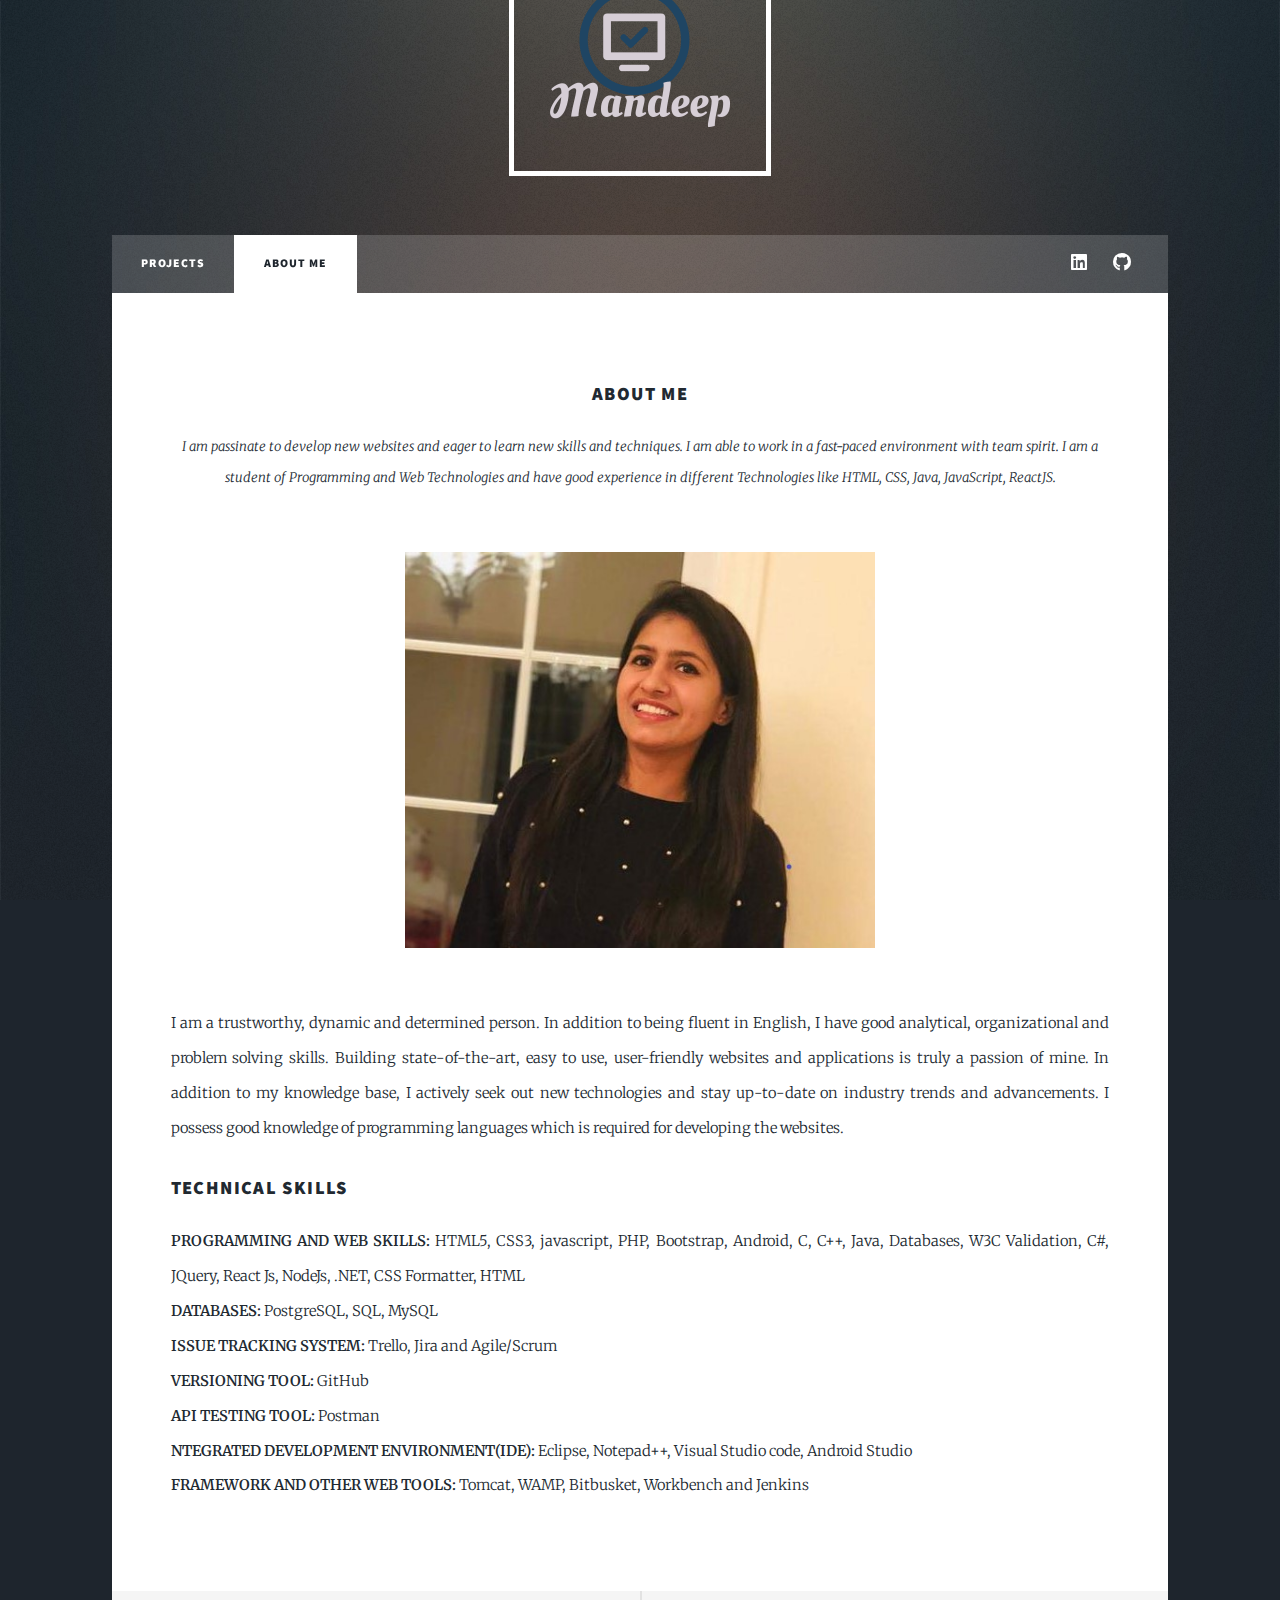
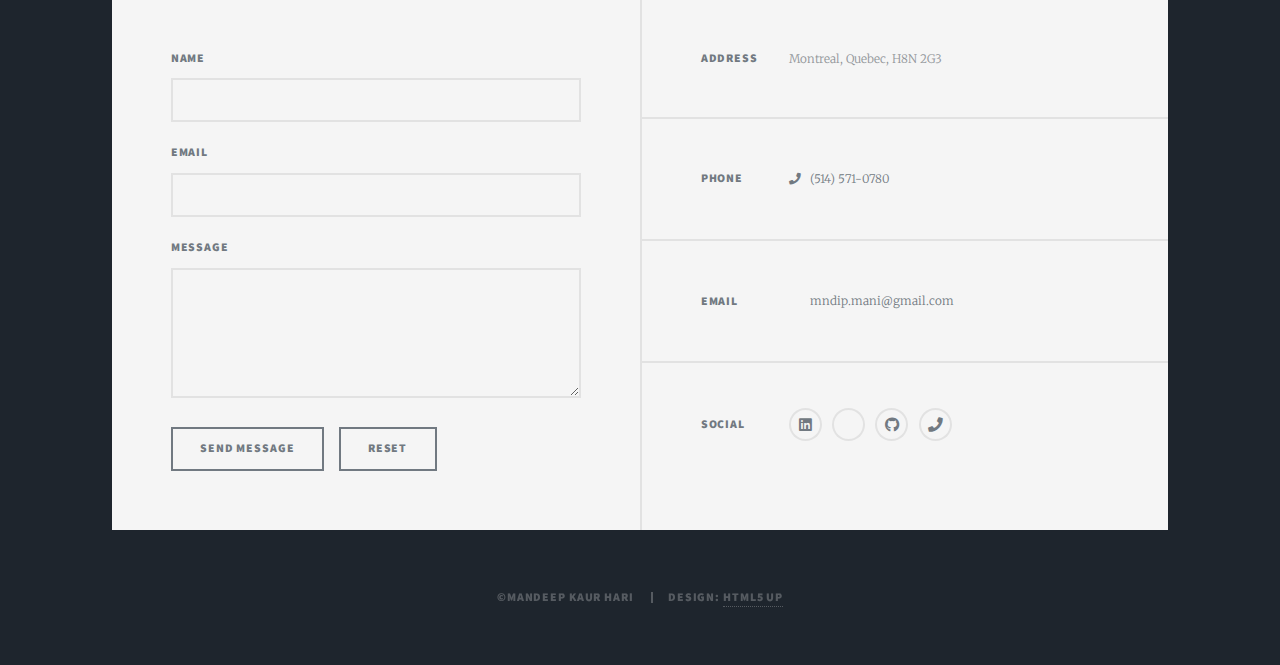
==== aboutme.html @ 80199370 "changes in index and create about me file" ====
<!DOCTYPE HTML>
<!--
	Massively by HTML5 UP
	html5up.net | @ajlkn
	Free for personal and commercial use under the CCA 3.0 license (html5up.net/license)
-->
<html>

<head>
	<title>About Me</title>
	<meta charset="utf-8" />
	<meta name="viewport" content="width=device-width, initial-scale=1, user-scalable=no" />
	<link rel="stylesheet" href="assets/css/main.css" />
	<noscript>
		<link rel="stylesheet" href="assets/css/noscript.css" /></noscript>
</head>

<body class="is-preload">

	<!-- Wrapper -->
	<div id="wrapper">

		<!-- Header -->
		<header id="header">
			<img class="logo" src="images/logo.png" alt="" />
		</header>

		<!-- Nav -->
		<nav id="nav">
			<ul class="links">
				<li><a href="index.html">Projects</a></li>
				<li class="active"><a href="aboutme.html">About Me</a></li>
			</ul>
			<ul class="icons">
				<li><a href="https://www.linkedin.com/in/mandeep-kaur-hari-69a55717a/"
						class="icon brands fa-linkedin"><span class="label">Linkedln</span></a></li>
				<li><a href="https://github.com/mhari1" class="icon brands fa-github"><span
							class="label">GitHub</span></a></li>
			</ul>
		</nav>

		<!-- Main -->
		<div id="main">

			<!-- Post -->
			<section class="post">
				<header class="major">
					<h3>About me</h3>
					<p>I am passinate to develop new websites and eager to learn new skills and techniques. I am
						able to work in a fast-paced environment with team spirit. I am a student of Programming and
						Web Technologies and have good experience in different Technologies like HTML, CSS, Java,
						JavaScript, ReactJS.</p>
				</header>
				<div class="image main"><img src="images/Mandeep.jpg" alt="" /></div>
				<p>I am a trustworthy, dynamic and determined person. In addition to being fluent in English, I have
					good analytical, organizational and problem solving skills. Building state-of-the-art, easy to use,
					user-friendly websites and applications is truly a passion of mine. In addition to my knowledge
					base, I actively seek out new technologies and stay up-to-date on industry trends and advancements.
					I possess good knowledge of programming languages which is required for developing the websites.</p>

				<h3>Technical Skills</h3>
				<p><b>PROGRAMMING AND WEB SKILLS: </b>HTML5, CSS3, javascript, PHP, Bootstrap, Android, C, C++, Java,
					Databases, W3C Validation, C#, JQuery, React Js, NodeJs, .NET, CSS Formatter, HTML<br>
					<b>DATABASES: </b> PostgreSQL, SQL, MySQL<br>
					<b>ISSUE TRACKING SYSTEM: </b> Trello, Jira and Agile/Scrum<br>
					<b>VERSIONING TOOL: </b> GitHub <br>
					<b>API TESTING TOOL: </b> Postman <br>
					<b>NTEGRATED DEVELOPMENT ENVIRONMENT(IDE): </b>Eclipse, Notepad++, Visual Studio code, Android
					Studio <br>
					<b>FRAMEWORK AND OTHER WEB TOOLS: </b> Tomcat, WAMP, Bitbusket, Workbench and Jenkins
				</p>
			</section>
		</div>

		<!-- Footer -->
		<footer id="footer">
			<section>
				<form method="post" action="mailto:mndip.mani@gmail.com" enctype="text/plain">
					<div class="fields">
						<div class="field">
							<label for="name">Name</label>
							<input type="text" name="name" id="name" />
						</div>
						<div class="field">
							<label for="email">Email</label>
							<input type="text" name="email" id="email" />
						</div>
						<div class="field">
							<label for="message">Message</label>
							<textarea name="message" id="message" rows="3"></textarea>
						</div>
					</div>
					<ul class="actions">
						<li><input type="submit" value="Send Message" /></li>
						<li><input type="reset" value="Reset" /></li>
					</ul>
				</form>
			</section>
			<section class="split contact">
				<section class="alt">
					<h3>Address</h3>
					<p>Montreal, Quebec, H8N 2G3</p>
				</section>
				<section>
					<h3>Phone</h3>
					<p><a class="icon solid fa-phone" href="tel:514-571-0780">&nbsp;&nbsp; (514) 571-0780</a></p>
				</section>
				<section>
					<h3>Email</h3>
					<p><a class="icon brands fa-envelope" href="mailto:mndip.mani@gmail.com">&nbsp;&nbsp;
							mndip.mani@gmail.com</a>
					</p>
				</section>
				<section>
					<h3>Social</h3>
					<ul class="icons alt">
						<li><a href="https://www.linkedin.com/in/mandeep-kaur-hari-69a55717a/"
								class="icon brands fa-linkedin"><span class="label">Linkedln</span></a></li>
						<li><a href="mailto:mndip.mani@gmail.com" class="icon brands fa-envelope"><span
									class="label">Mail</span></a></li>
						<li><a href="https://github.com/mhari1" class="icon brands fa-github"><span
									class="label">GitHub</span></a></li>
						<li><a class="icon solid fa-phone" href="tel:514-571-0780"><span class="label">(514)
									571-0780</span></a></li>
					</ul>
				</section>
			</section>
		</footer>

		<!-- Copyright -->
		<div id="copyright">
			<ul>
				<li>&copy;Mandeep Kaur Hari</li>
				<li>Design: <a href="https://html5up.net">HTML5 UP</a></li>
			</ul>
		</div>

	</div>

	<!-- Scripts -->
	<script src="assets/js/jquery.min.js"></script>
	<script src="assets/js/jquery.scrollex.min.js"></script>
	<script src="assets/js/jquery.scrolly.min.js"></script>
	<script src="assets/js/browser.min.js"></script>
	<script src="assets/js/breakpoints.min.js"></script>
	<script src="assets/js/util.js"></script>
	<script src="assets/js/main.js"></script>

</body>

</html>
---- assets/css/main.css ----
@import url(fontawesome-all.min.css);
@import url("https://fonts.googleapis.com/css?family=Merriweather:300,700,300italic,700italic|Source+Sans+Pro:900");

/*
	Massively by HTML5 UP
	html5up.net | @ajlkn
	Free for personal and commercial use under the CCA 3.0 license (html5up.net/license)
*/

html, body, div, span, applet, object,
iframe, h1, h2, h3, h4, h5, h6, p, blockquote,
pre, a, abbr, acronym, address, big, cite,
code, del, dfn, em, img, ins, kbd, q, s, samp,
small, strike, strong, sub, sup, tt, var, b,
u, i, center, dl, dt, dd, ol, ul, li, fieldset,
form, label, legend, table, caption, tbody,
tfoot, thead, tr, th, td, article, aside,
canvas, details, embed, figure, figcaption,
footer, header, hgroup, menu, nav, output, ruby,
section, summary, time, mark, audio, video {
	margin: 0;
	padding: 0;
	border: 0;
	font-size: 100%;
	font: inherit;
	vertical-align: baseline;}

article, aside, details, figcaption, figure,
footer, header, hgroup, menu, nav, section {
	display: block;}

body {
	line-height: 1;
}

ol, ul {
	list-style: none;
}

blockquote, q {
	quotes: none;
}

	blockquote:before, blockquote:after, q:before, q:after {
		content: '';
		content: none;
	}

table {
	border-collapse: collapse;
	border-spacing: 0;
}

body {
	-webkit-text-size-adjust: none;
}

mark {
	background-color: transparent;
	color: inherit;
}

input::-moz-focus-inner {
	border: 0;
	padding: 0;
}

input, select, textarea {
	-moz-appearance: none;
	-webkit-appearance: none;
	-ms-appearance: none;
	appearance: none;
}

/* Basic */

	@-ms-viewport {
		width: device-width;
	}

	body {
		-ms-overflow-style: scrollbar;
	}

	@media screen and (max-width: 480px) {

		html, body {
			min-width: 320px;
		}

	}

	html {
		box-sizing: border-box;
	}

	*, *:before, *:after {
		box-sizing: inherit;
	}

	body {
		background-color: #1e252d;
	}

		body.is-preload *, body.is-preload *:before, body.is-preload *:after {
			-moz-animation: none !important;
			-webkit-animation: none !important;
			-ms-animation: none !important;
			animation: none !important;
			-moz-transition: none !important;
			-webkit-transition: none !important;
			-ms-transition: none !important;
			transition: none !important;
		}

/* Type */

	html {
		font-size: 16pt;
	}

		@media screen and (max-width: 1680px) {

			html {
				font-size: 12pt;
			}

		}

		@media screen and (max-width: 1280px) {

			html {
				font-size: 11pt;
			}

		}

		@media screen and (max-width: 360px) {

			html {
				font-size: 10pt;
			}

		}

	body {
		color: #212931;
	}

	body, input, select, textarea {
		font-family: "Merriweather", Georgia, serif;
		font-weight: 300;
		font-size: 1rem;
		line-height: 2.375;
	}

	a {
		-moz-transition: color 0.2s ease-in-out, background-color 0.2s ease-in-out, border-color 0.2s ease-in-out, box-shadow 0.2s ease-in-out;
		-webkit-transition: color 0.2s ease-in-out, background-color 0.2s ease-in-out, border-color 0.2s ease-in-out, box-shadow 0.2s ease-in-out;
		-ms-transition: color 0.2s ease-in-out, background-color 0.2s ease-in-out, border-color 0.2s ease-in-out, box-shadow 0.2s ease-in-out;
		transition: color 0.2s ease-in-out, background-color 0.2s ease-in-out, border-color 0.2s ease-in-out, box-shadow 0.2s ease-in-out;
		border-bottom: dotted 1px;
		text-decoration: none;
	}

		a:hover {
			border-bottom-color: transparent;
		}

	strong, b {
		font-weight: 600;
	}

	em, i {
		font-style: italic;
	}

	p {
		text-align: justify;
		margin: 0 0 2rem 0;
	}

	h1, h2, h3, h4, h5, h6 {
		font-family: "Source Sans Pro", Helvetica, sans-serif;
		font-weight: 900;
		line-height: 1.5;
		letter-spacing: 0.075em;
		text-transform: uppercase;
		margin: 0 0 1rem 0;
	}

		h1 a, h2 a, h3 a, h4 a, h5 a, h6 a {
			border-bottom: 0;
			color: inherit;
			text-decoration: none;
		}

	h1 {
		font-size: 4rem;
		line-height: 1.1;
		margin: 0 0 2rem 0;
	}

	h2 {
		font-size: 1.75rem;
		line-height: 1.3;
		margin: 0 0 1.5rem 0;
	}

	h3 {
		font-size: 1.25rem;
		margin: 0 0 1.5rem 0;
	}

	h4 {
		font-size: 1rem;
	}

	h5 {
		font-size: 0.9rem;
	}

	h6 {
		font-size: 0.8rem;
	}

	sub {
		font-size: 0.8rem;
		position: relative;
		top: 0.5rem;
	}

	sup {
		font-size: 0.8rem;
		position: relative;
		top: -0.5rem;
	}

	blockquote {
		border-left: solid 4px;
		font-style: italic;
		margin: 0 0 2rem 0;
		padding: 0.5rem 0 0.5rem 2rem;
	}

	code {
		border: solid 2px;
		font-family: "Courier New", monospace;
		font-size: 0.9rem;
		margin: 0 0.25rem;
		padding: 0.25rem 0.65rem;
	}

	pre {
		-webkit-overflow-scrolling: touch;
		font-family: "Courier New", monospace;
		font-size: 0.9rem;
		margin: 0 0 2rem 0;
	}

		pre code {
			display: block;
			line-height: 1.75;
			padding: 1rem 1.5rem;
			overflow-x: auto;
		}

	hr {
		border: 0;
		border-bottom: solid 2px;
		margin: 3rem 0;
	}

		hr.major {
			margin: 5rem 0;
		}

	.align-left {
		text-align: left;
	}

	.align-center {
		text-align: center;
	}

	.align-right {
		text-align: right;
	}

	input, select, textarea {
		color: #212931;
	}

	a {
		color: #212931;
		border-bottom-color: rgba(33, 41, 49, 0.5);
	}

		a:hover {
			border-bottom-color: transparent;
			color: #18bfef !important;
		}

	strong, b {
		color: #212931;
	}

	h1, h2, h3, h4, h5, h6 {
		color: #212931;
	}

	blockquote {
		border-left-color: #eeeeee;
	}

	code {
		background: rgba(220, 220, 220, 0.25);
		border-color: #eeeeee;
	}

	hr {
		border-bottom-color: #eeeeee;
	}

/* Row */

	.row {
		display: flex;
		flex-wrap: wrap;
		box-sizing: border-box;
		align-items: stretch;
	}

		.row > * {
			box-sizing: border-box;
		}

		.row.gtr-uniform > * > :last-child {
			margin-bottom: 0;
		}

		.row.aln-left {
			justify-content: flex-start;
		}

		.row.aln-center {
			justify-content: center;
		}

		.row.aln-right {
			justify-content: flex-end;
		}

		.row.aln-top {
			align-items: flex-start;
		}

		.row.aln-middle {
			align-items: center;
		}

		.row.aln-bottom {
			align-items: flex-end;
		}

		.row > .imp {
			order: -1;
		}

		.row > .col-1 {
			width: 8.33333%;
		}

		.row > .off-1 {
			margin-left: 8.33333%;
		}

		.row > .col-2 {
			width: 16.66667%;
		}

		.row > .off-2 {
			margin-left: 16.66667%;
		}

		.row > .col-3 {
			width: 25%;
		}

		.row > .off-3 {
			margin-left: 25%;
		}

		.row > .col-4 {
			width: 33.33333%;
		}

		.row > .off-4 {
			margin-left: 33.33333%;
		}

		.row > .col-5 {
			width: 41.66667%;
		}

		.row > .off-5 {
			margin-left: 41.66667%;
		}

		.row > .col-6 {
			width: 50%;
		}

		.row > .off-6 {
			margin-left: 50%;
		}

		.row > .col-7 {
			width: 58.33333%;
		}

		.row > .off-7 {
			margin-left: 58.33333%;
		}

		.row > .col-8 {
			width: 66.66667%;
		}

		.row > .off-8 {
			margin-left: 66.66667%;
		}

		.row > .col-9 {
			width: 75%;
		}

		.row > .off-9 {
			margin-left: 75%;
		}

		.row > .col-10 {
			width: 83.33333%;
		}

		.row > .off-10 {
			margin-left: 83.33333%;
		}

		.row > .col-11 {
			width: 91.66667%;
		}

		.row > .off-11 {
			margin-left: 91.66667%;
		}

		.row > .col-12 {
			width: 100%;
		}

		.row > .off-12 {
			margin-left: 100%;
		}

		.row.gtr-0 {
			margin-top: 0;
			margin-left: 0rem;
		}

			.row.gtr-0 > * {
				padding: 0 0 0 0rem;
			}

			.row.gtr-0.gtr-uniform {
				margin-top: 0rem;
			}

				.row.gtr-0.gtr-uniform > * {
					padding-top: 0rem;
				}

		.row.gtr-25 {
			margin-top: 0;
			margin-left: -0.375rem;
		}

			.row.gtr-25 > * {
				padding: 0 0 0 0.375rem;
			}

			.row.gtr-25.gtr-uniform {
				margin-top: -0.375rem;
			}

				.row.gtr-25.gtr-uniform > * {
					padding-top: 0.375rem;
				}

		.row.gtr-50 {
			margin-top: 0;
			margin-left: -0.75rem;
		}

			.row.gtr-50 > * {
				padding: 0 0 0 0.75rem;
			}

			.row.gtr-50.gtr-uniform {
				margin-top: -0.75rem;
			}

				.row.gtr-50.gtr-uniform > * {
					padding-top: 0.75rem;
				}

		.row {
			margin-top: 0;
			margin-left: -1.5rem;
		}

			.row > * {
				padding: 0 0 0 1.5rem;
			}

			.row.gtr-uniform {
				margin-top: -1.5rem;
			}

				.row.gtr-uniform > * {
					padding-top: 1.5rem;
				}

		.row.gtr-150 {
			margin-top: 0;
			margin-left: -2.25rem;
		}

			.row.gtr-150 > * {
				padding: 0 0 0 2.25rem;
			}

			.row.gtr-150.gtr-uniform {
				margin-top: -2.25rem;
			}

				.row.gtr-150.gtr-uniform > * {
					padding-top: 2.25rem;
				}

		.row.gtr-200 {
			margin-top: 0;
			margin-left: -3rem;
		}

			.row.gtr-200 > * {
				padding: 0 0 0 3rem;
			}

			.row.gtr-200.gtr-uniform {
				margin-top: -3rem;
			}

				.row.gtr-200.gtr-uniform > * {
					padding-top: 3rem;
				}

		@media screen and (max-width: 1680px) {

			.row {
				display: flex;
				flex-wrap: wrap;
				box-sizing: border-box;
				align-items: stretch;
			}

				.row > * {
					box-sizing: border-box;
				}

				.row.gtr-uniform > * > :last-child {
					margin-bottom: 0;
				}

				.row.aln-left {
					justify-content: flex-start;
				}

				.row.aln-center {
					justify-content: center;
				}

				.row.aln-right {
					justify-content: flex-end;
				}

				.row.aln-top {
					align-items: flex-start;
				}

				.row.aln-middle {
					align-items: center;
				}

				.row.aln-bottom {
					align-items: flex-end;
				}

				.row > .imp-xlarge {
					order: -1;
				}

				.row > .col-1-xlarge {
					width: 8.33333%;
				}

				.row > .off-1-xlarge {
					margin-left: 8.33333%;
				}

				.row > .col-2-xlarge {
					width: 16.66667%;
				}

				.row > .off-2-xlarge {
					margin-left: 16.66667%;
				}

				.row > .col-3-xlarge {
					width: 25%;
				}

				.row > .off-3-xlarge {
					margin-left: 25%;
				}

				.row > .col-4-xlarge {
					width: 33.33333%;
				}

				.row > .off-4-xlarge {
					margin-left: 33.33333%;
				}

				.row > .col-5-xlarge {
					width: 41.66667%;
				}

				.row > .off-5-xlarge {
					margin-left: 41.66667%;
				}

				.row > .col-6-xlarge {
					width: 50%;
				}

				.row > .off-6-xlarge {
					margin-left: 50%;
				}

				.row > .col-7-xlarge {
					width: 58.33333%;
				}

				.row > .off-7-xlarge {
					margin-left: 58.33333%;
				}

				.row > .col-8-xlarge {
					width: 66.66667%;
				}

				.row > .off-8-xlarge {
					margin-left: 66.66667%;
				}

				.row > .col-9-xlarge {
					width: 75%;
				}

				.row > .off-9-xlarge {
					margin-left: 75%;
				}

				.row > .col-10-xlarge {
					width: 83.33333%;
				}

				.row > .off-10-xlarge {
					margin-left: 83.33333%;
				}

				.row > .col-11-xlarge {
					width: 91.66667%;
				}

				.row > .off-11-xlarge {
					margin-left: 91.66667%;
				}

				.row > .col-12-xlarge {
					width: 100%;
				}

				.row > .off-12-xlarge {
					margin-left: 100%;
				}

				.row.gtr-0 {
					margin-top: 0;
					margin-left: 0rem;
				}

					.row.gtr-0 > * {
						padding: 0 0 0 0rem;
					}

					.row.gtr-0.gtr-uniform {
						margin-top: 0rem;
					}

						.row.gtr-0.gtr-uniform > * {
							padding-top: 0rem;
						}

				.row.gtr-25 {
					margin-top: 0;
					margin-left: -0.375rem;
				}

					.row.gtr-25 > * {
						padding: 0 0 0 0.375rem;
					}

					.row.gtr-25.gtr-uniform {
						margin-top: -0.375rem;
					}

						.row.gtr-25.gtr-uniform > * {
							padding-top: 0.375rem;
						}

				.row.gtr-50 {
					margin-top: 0;
					margin-left: -0.75rem;
				}

					.row.gtr-50 > * {
						padding: 0 0 0 0.75rem;
					}

					.row.gtr-50.gtr-uniform {
						margin-top: -0.75rem;
					}

						.row.gtr-50.gtr-uniform > * {
							padding-top: 0.75rem;
						}

				.row {
					margin-top: 0;
					margin-left: -1.5rem;
				}

					.row > * {
						padding: 0 0 0 1.5rem;
					}

					.row.gtr-uniform {
						margin-top: -1.5rem;
					}

						.row.gtr-uniform > * {
							padding-top: 1.5rem;
						}

				.row.gtr-150 {
					margin-top: 0;
					margin-left: -2.25rem;
				}

					.row.gtr-150 > * {
						padding: 0 0 0 2.25rem;
					}

					.row.gtr-150.gtr-uniform {
						margin-top: -2.25rem;
					}

						.row.gtr-150.gtr-uniform > * {
							padding-top: 2.25rem;
						}

				.row.gtr-200 {
					margin-top: 0;
					margin-left: -3rem;
				}

					.row.gtr-200 > * {
						padding: 0 0 0 3rem;
					}

					.row.gtr-200.gtr-uniform {
						margin-top: -3rem;
					}

						.row.gtr-200.gtr-uniform > * {
							padding-top: 3rem;
						}

		}

		@media screen and (max-width: 1280px) {

			.row {
				display: flex;
				flex-wrap: wrap;
				box-sizing: border-box;
				align-items: stretch;
			}

				.row > * {
					box-sizing: border-box;
				}

				.row.gtr-uniform > * > :last-child {
					margin-bottom: 0;
				}

				.row.aln-left {
					justify-content: flex-start;
				}

				.row.aln-center {
					justify-content: center;
				}

				.row.aln-right {
					justify-content: flex-end;
				}

				.row.aln-top {
					align-items: flex-start;
				}

				.row.aln-middle {
					align-items: center;
				}

				.row.aln-bottom {
					align-items: flex-end;
				}

				.row > .imp-large {
					order: -1;
				}

				.row > .col-1-large {
					width: 8.33333%;
				}

				.row > .off-1-large {
					margin-left: 8.33333%;
				}

				.row > .col-2-large {
					width: 16.66667%;
				}

				.row > .off-2-large {
					margin-left: 16.66667%;
				}

				.row > .col-3-large {
					width: 25%;
				}

				.row > .off-3-large {
					margin-left: 25%;
				}

				.row > .col-4-large {
					width: 33.33333%;
				}

				.row > .off-4-large {
					margin-left: 33.33333%;
				}

				.row > .col-5-large {
					width: 41.66667%;
				}

				.row > .off-5-large {
					margin-left: 41.66667%;
				}

				.row > .col-6-large {
					width: 50%;
				}

				.row > .off-6-large {
					margin-left: 50%;
				}

				.row > .col-7-large {
					width: 58.33333%;
				}

				.row > .off-7-large {
					margin-left: 58.33333%;
				}

				.row > .col-8-large {
					width: 66.66667%;
				}

				.row > .off-8-large {
					margin-left: 66.66667%;
				}

				.row > .col-9-large {
					width: 75%;
				}

				.row > .off-9-large {
					margin-left: 75%;
				}

				.row > .col-10-large {
					width: 83.33333%;
				}

				.row > .off-10-large {
					margin-left: 83.33333%;
				}

				.row > .col-11-large {
					width: 91.66667%;
				}

				.row > .off-11-large {
					margin-left: 91.66667%;
				}

				.row > .col-12-large {
					width: 100%;
				}

				.row > .off-12-large {
					margin-left: 100%;
				}

				.row.gtr-0 {
					margin-top: 0;
					margin-left: 0rem;
				}

					.row.gtr-0 > * {
						padding: 0 0 0 0rem;
					}

					.row.gtr-0.gtr-uniform {
						margin-top: 0rem;
					}

						.row.gtr-0.gtr-uniform > * {
							padding-top: 0rem;
						}

				.row.gtr-25 {
					margin-top: 0;
					margin-left: -0.375rem;
				}

					.row.gtr-25 > * {
						padding: 0 0 0 0.375rem;
					}

					.row.gtr-25.gtr-uniform {
						margin-top: -0.375rem;
					}

						.row.gtr-25.gtr-uniform > * {
							padding-top: 0.375rem;
						}

				.row.gtr-50 {
					margin-top: 0;
					margin-left: -0.75rem;
				}

					.row.gtr-50 > * {
						padding: 0 0 0 0.75rem;
					}

					.row.gtr-50.gtr-uniform {
						margin-top: -0.75rem;
					}

						.row.gtr-50.gtr-uniform > * {
							padding-top: 0.75rem;
						}

				.row {
					margin-top: 0;
					margin-left: -1.5rem;
				}

					.row > * {
						padding: 0 0 0 1.5rem;
					}

					.row.gtr-uniform {
						margin-top: -1.5rem;
					}

						.row.gtr-uniform > * {
							padding-top: 1.5rem;
						}

				.row.gtr-150 {
					margin-top: 0;
					margin-left: -2.25rem;
				}

					.row.gtr-150 > * {
						padding: 0 0 0 2.25rem;
					}

					.row.gtr-150.gtr-uniform {
						margin-top: -2.25rem;
					}

						.row.gtr-150.gtr-uniform > * {
							padding-top: 2.25rem;
						}

				.row.gtr-200 {
					margin-top: 0;
					margin-left: -3rem;
				}

					.row.gtr-200 > * {
						padding: 0 0 0 3rem;
					}

					.row.gtr-200.gtr-uniform {
						margin-top: -3rem;
					}

						.row.gtr-200.gtr-uniform > * {
							padding-top: 3rem;
						}

		}

		@media screen and (max-width: 980px) {

			.row {
				display: flex;
				flex-wrap: wrap;
				box-sizing: border-box;
				align-items: stretch;
			}

				.row > * {
					box-sizing: border-box;
				}

				.row.gtr-uniform > * > :last-child {
					margin-bottom: 0;
				}

				.row.aln-left {
					justify-content: flex-start;
				}

				.row.aln-center {
					justify-content: center;
				}

				.row.aln-right {
					justify-content: flex-end;
				}

				.row.aln-top {
					align-items: flex-start;
				}

				.row.aln-middle {
					align-items: center;
				}

				.row.aln-bottom {
					align-items: flex-end;
				}

				.row > .imp-medium {
					order: -1;
				}

				.row > .col-1-medium {
					width: 8.33333%;
				}

				.row > .off-1-medium {
					margin-left: 8.33333%;
				}

				.row > .col-2-medium {
					width: 16.66667%;
				}

				.row > .off-2-medium {
					margin-left: 16.66667%;
				}

				.row > .col-3-medium {
					width: 25%;
				}

				.row > .off-3-medium {
					margin-left: 25%;
				}

				.row > .col-4-medium {
					width: 33.33333%;
				}

				.row > .off-4-medium {
					margin-left: 33.33333%;
				}

				.row > .col-5-medium {
					width: 41.66667%;
				}

				.row > .off-5-medium {
					margin-left: 41.66667%;
				}

				.row > .col-6-medium {
					width: 50%;
				}

				.row > .off-6-medium {
					margin-left: 50%;
				}

				.row > .col-7-medium {
					width: 58.33333%;
				}

				.row > .off-7-medium {
					margin-left: 58.33333%;
				}

				.row > .col-8-medium {
					width: 66.66667%;
				}

				.row > .off-8-medium {
					margin-left: 66.66667%;
				}

				.row > .col-9-medium {
					width: 75%;
				}

				.row > .off-9-medium {
					margin-left: 75%;
				}

				.row > .col-10-medium {
					width: 83.33333%;
				}

				.row > .off-10-medium {
					margin-left: 83.33333%;
				}

				.row > .col-11-medium {
					width: 91.66667%;
				}

				.row > .off-11-medium {
					margin-left: 91.66667%;
				}

				.row > .col-12-medium {
					width: 100%;
				}

				.row > .off-12-medium {
					margin-left: 100%;
				}

				.row.gtr-0 {
					margin-top: 0;
					margin-left: 0rem;
				}

					.row.gtr-0 > * {
						padding: 0 0 0 0rem;
					}

					.row.gtr-0.gtr-uniform {
						margin-top: 0rem;
					}

						.row.gtr-0.gtr-uniform > * {
							padding-top: 0rem;
						}

				.row.gtr-25 {
					margin-top: 0;
					margin-left: -0.375rem;
				}

					.row.gtr-25 > * {
						padding: 0 0 0 0.375rem;
					}

					.row.gtr-25.gtr-uniform {
						margin-top: -0.375rem;
					}

						.row.gtr-25.gtr-uniform > * {
							padding-top: 0.375rem;
						}

				.row.gtr-50 {
					margin-top: 0;
					margin-left: -0.75rem;
				}

					.row.gtr-50 > * {
						padding: 0 0 0 0.75rem;
					}

					.row.gtr-50.gtr-uniform {
						margin-top: -0.75rem;
					}

						.row.gtr-50.gtr-uniform > * {
							padding-top: 0.75rem;
						}

				.row {
					margin-top: 0;
					margin-left: -1.5rem;
				}

					.row > * {
						padding: 0 0 0 1.5rem;
					}

					.row.gtr-uniform {
						margin-top: -1.5rem;
					}

						.row.gtr-uniform > * {
							padding-top: 1.5rem;
						}

				.row.gtr-150 {
					margin-top: 0;
					margin-left: -2.25rem;
				}

					.row.gtr-150 > * {
						padding: 0 0 0 2.25rem;
					}

					.row.gtr-150.gtr-uniform {
						margin-top: -2.25rem;
					}

						.row.gtr-150.gtr-uniform > * {
							padding-top: 2.25rem;
						}

				.row.gtr-200 {
					margin-top: 0;
					margin-left: -3rem;
				}

					.row.gtr-200 > * {
						padding: 0 0 0 3rem;
					}

					.row.gtr-200.gtr-uniform {
						margin-top: -3rem;
					}

						.row.gtr-200.gtr-uniform > * {
							padding-top: 3rem;
						}

		}

		@media screen and (max-width: 736px) {

			.row {
				display: flex;
				flex-wrap: wrap;
				box-sizing: border-box;
				align-items: stretch;
			}

				.row > * {
					box-sizing: border-box;
				}

				.row.gtr-uniform > * > :last-child {
					margin-bottom: 0;
				}

				.row.aln-left {
					justify-content: flex-start;
				}

				.row.aln-center {
					justify-content: center;
				}

				.row.aln-right {
					justify-content: flex-end;
				}

				.row.aln-top {
					align-items: flex-start;
				}

				.row.aln-middle {
					align-items: center;
				}

				.row.aln-bottom {
					align-items: flex-end;
				}

				.row > .imp-small {
					order: -1;
				}

				.row > .col-1-small {
					width: 8.33333%;
				}

				.row > .off-1-small {
					margin-left: 8.33333%;
				}

				.row > .col-2-small {
					width: 16.66667%;
				}

				.row > .off-2-small {
					margin-left: 16.66667%;
				}

				.row > .col-3-small {
					width: 25%;
				}

				.row > .off-3-small {
					margin-left: 25%;
				}

				.row > .col-4-small {
					width: 33.33333%;
				}

				.row > .off-4-small {
					margin-left: 33.33333%;
				}

				.row > .col-5-small {
					width: 41.66667%;
				}

				.row > .off-5-small {
					margin-left: 41.66667%;
				}

				.row > .col-6-small {
					width: 50%;
				}

				.row > .off-6-small {
					margin-left: 50%;
				}

				.row > .col-7-small {
					width: 58.33333%;
				}

				.row > .off-7-small {
					margin-left: 58.33333%;
				}

				.row > .col-8-small {
					width: 66.66667%;
				}

				.row > .off-8-small {
					margin-left: 66.66667%;
				}

				.row > .col-9-small {
					width: 75%;
				}

				.row > .off-9-small {
					margin-left: 75%;
				}

				.row > .col-10-small {
					width: 83.33333%;
				}

				.row > .off-10-small {
					margin-left: 83.33333%;
				}

				.row > .col-11-small {
					width: 91.66667%;
				}

				.row > .off-11-small {
					margin-left: 91.66667%;
				}

				.row > .col-12-small {
					width: 100%;
				}

				.row > .off-12-small {
					margin-left: 100%;
				}

				.row.gtr-0 {
					margin-top: 0;
					margin-left: 0rem;
				}

					.row.gtr-0 > * {
						padding: 0 0 0 0rem;
					}

					.row.gtr-0.gtr-uniform {
						margin-top: 0rem;
					}

						.row.gtr-0.gtr-uniform > * {
							padding-top: 0rem;
						}

				.row.gtr-25 {
					margin-top: 0;
					margin-left: -0.375rem;
				}

					.row.gtr-25 > * {
						padding: 0 0 0 0.375rem;
					}

					.row.gtr-25.gtr-uniform {
						margin-top: -0.375rem;
					}

						.row.gtr-25.gtr-uniform > * {
							padding-top: 0.375rem;
						}

				.row.gtr-50 {
					margin-top: 0;
					margin-left: -0.75rem;
				}

					.row.gtr-50 > * {
						padding: 0 0 0 0.75rem;
					}

					.row.gtr-50.gtr-uniform {
						margin-top: -0.75rem;
					}

						.row.gtr-50.gtr-uniform > * {
							padding-top: 0.75rem;
						}

				.row {
					margin-top: 0;
					margin-left: -1.5rem;
				}

					.row > * {
						padding: 0 0 0 1.5rem;
					}

					.row.gtr-uniform {
						margin-top: -1.5rem;
					}

						.row.gtr-uniform > * {
							padding-top: 1.5rem;
						}

				.row.gtr-150 {
					margin-top: 0;
					margin-left: -2.25rem;
				}

					.row.gtr-150 > * {
						padding: 0 0 0 2.25rem;
					}

					.row.gtr-150.gtr-uniform {
						margin-top: -2.25rem;
					}

						.row.gtr-150.gtr-uniform > * {
							padding-top: 2.25rem;
						}

				.row.gtr-200 {
					margin-top: 0;
					margin-left: -3rem;
				}

					.row.gtr-200 > * {
						padding: 0 0 0 3rem;
					}

					.row.gtr-200.gtr-uniform {
						margin-top: -3rem;
					}

						.row.gtr-200.gtr-uniform > * {
							padding-top: 3rem;
						}

		}

		@media screen and (max-width: 480px) {

			.row {
				display: flex;
				flex-wrap: wrap;
				box-sizing: border-box;
				align-items: stretch;
			}

				.row > * {
					box-sizing: border-box;
				}

				.row.gtr-uniform > * > :last-child {
					margin-bottom: 0;
				}

				.row.aln-left {
					justify-content: flex-start;
				}

				.row.aln-center {
					justify-content: center;
				}

				.row.aln-right {
					justify-content: flex-end;
				}

				.row.aln-top {
					align-items: flex-start;
				}

				.row.aln-middle {
					align-items: center;
				}

				.row.aln-bottom {
					align-items: flex-end;
				}

				.row > .imp-xsmall {
					order: -1;
				}

				.row > .col-1-xsmall {
					width: 8.33333%;
				}

				.row > .off-1-xsmall {
					margin-left: 8.33333%;
				}

				.row > .col-2-xsmall {
					width: 16.66667%;
				}

				.row > .off-2-xsmall {
					margin-left: 16.66667%;
				}

				.row > .col-3-xsmall {
					width: 25%;
				}

				.row > .off-3-xsmall {
					margin-left: 25%;
				}

				.row > .col-4-xsmall {
					width: 33.33333%;
				}

				.row > .off-4-xsmall {
					margin-left: 33.33333%;
				}

				.row > .col-5-xsmall {
					width: 41.66667%;
				}

				.row > .off-5-xsmall {
					margin-left: 41.66667%;
				}

				.row > .col-6-xsmall {
					width: 50%;
				}

				.row > .off-6-xsmall {
					margin-left: 50%;
				}

				.row > .col-7-xsmall {
					width: 58.33333%;
				}

				.row > .off-7-xsmall {
					margin-left: 58.33333%;
				}

				.row > .col-8-xsmall {
					width: 66.66667%;
				}

				.row > .off-8-xsmall {
					margin-left: 66.66667%;
				}

				.row > .col-9-xsmall {
					width: 75%;
				}

				.row > .off-9-xsmall {
					margin-left: 75%;
				}

				.row > .col-10-xsmall {
					width: 83.33333%;
				}

				.row > .off-10-xsmall {
					margin-left: 83.33333%;
				}

				.row > .col-11-xsmall {
					width: 91.66667%;
				}

				.row > .off-11-xsmall {
					margin-left: 91.66667%;
				}

				.row > .col-12-xsmall {
					width: 100%;
				}

				.row > .off-12-xsmall {
					margin-left: 100%;
				}

				.row.gtr-0 {
					margin-top: 0;
					margin-left: 0rem;
				}

					.row.gtr-0 > * {
						padding: 0 0 0 0rem;
					}

					.row.gtr-0.gtr-uniform {
						margin-top: 0rem;
					}

						.row.gtr-0.gtr-uniform > * {
							padding-top: 0rem;
						}

				.row.gtr-25 {
					margin-top: 0;
					margin-left: -0.375rem;
				}

					.row.gtr-25 > * {
						padding: 0 0 0 0.375rem;
					}

					.row.gtr-25.gtr-uniform {
						margin-top: -0.375rem;
					}

						.row.gtr-25.gtr-uniform > * {
							padding-top: 0.375rem;
						}

				.row.gtr-50 {
					margin-top: 0;
					margin-left: -0.75rem;
				}

					.row.gtr-50 > * {
						padding: 0 0 0 0.75rem;
					}

					.row.gtr-50.gtr-uniform {
						margin-top: -0.75rem;
					}

						.row.gtr-50.gtr-uniform > * {
							padding-top: 0.75rem;
						}

				.row {
					margin-top: 0;
					margin-left: -1.5rem;
				}

					.row > * {
						padding: 0 0 0 1.5rem;
					}

					.row.gtr-uniform {
						margin-top: -1.5rem;
					}

						.row.gtr-uniform > * {
							padding-top: 1.5rem;
						}

				.row.gtr-150 {
					margin-top: 0;
					margin-left: -2.25rem;
				}

					.row.gtr-150 > * {
						padding: 0 0 0 2.25rem;
					}

					.row.gtr-150.gtr-uniform {
						margin-top: -2.25rem;
					}

						.row.gtr-150.gtr-uniform > * {
							padding-top: 2.25rem;
						}

				.row.gtr-200 {
					margin-top: 0;
					margin-left: -3rem;
				}

					.row.gtr-200 > * {
						padding: 0 0 0 3rem;
					}

					.row.gtr-200.gtr-uniform {
						margin-top: -3rem;
					}

						.row.gtr-200.gtr-uniform > * {
							padding-top: 3rem;
						}

		}

		@media screen and (max-width: 360px) {

			.row {
				display: flex;
				flex-wrap: wrap;
				box-sizing: border-box;
				align-items: stretch;
			}

				.row > * {
					box-sizing: border-box;
				}

				.row.gtr-uniform > * > :last-child {
					margin-bottom: 0;
				}

				.row.aln-left {
					justify-content: flex-start;
				}

				.row.aln-center {
					justify-content: center;
				}

				.row.aln-right {
					justify-content: flex-end;
				}

				.row.aln-top {
					align-items: flex-start;
				}

				.row.aln-middle {
					align-items: center;
				}

				.row.aln-bottom {
					align-items: flex-end;
				}

				.row > .imp-xxsmall {
					order: -1;
				}

				.row > .col-1-xxsmall {
					width: 8.33333%;
				}

				.row > .off-1-xxsmall {
					margin-left: 8.33333%;
				}

				.row > .col-2-xxsmall {
					width: 16.66667%;
				}

				.row > .off-2-xxsmall {
					margin-left: 16.66667%;
				}

				.row > .col-3-xxsmall {
					width: 25%;
				}

				.row > .off-3-xxsmall {
					margin-left: 25%;
				}

				.row > .col-4-xxsmall {
					width: 33.33333%;
				}

				.row > .off-4-xxsmall {
					margin-left: 33.33333%;
				}

				.row > .col-5-xxsmall {
					width: 41.66667%;
				}

				.row > .off-5-xxsmall {
					margin-left: 41.66667%;
				}

				.row > .col-6-xxsmall {
					width: 50%;
				}

				.row > .off-6-xxsmall {
					margin-left: 50%;
				}

				.row > .col-7-xxsmall {
					width: 58.33333%;
				}

				.row > .off-7-xxsmall {
					margin-left: 58.33333%;
				}

				.row > .col-8-xxsmall {
					width: 66.66667%;
				}

				.row > .off-8-xxsmall {
					margin-left: 66.66667%;
				}

				.row > .col-9-xxsmall {
					width: 75%;
				}

				.row > .off-9-xxsmall {
					margin-left: 75%;
				}

				.row > .col-10-xxsmall {
					width: 83.33333%;
				}

				.row > .off-10-xxsmall {
					margin-left: 83.33333%;
				}

				.row > .col-11-xxsmall {
					width: 91.66667%;
				}

				.row > .off-11-xxsmall {
					margin-left: 91.66667%;
				}

				.row > .col-12-xxsmall {
					width: 100%;
				}

				.row > .off-12-xxsmall {
					margin-left: 100%;
				}

				.row.gtr-0 {
					margin-top: 0;
					margin-left: 0rem;
				}

					.row.gtr-0 > * {
						padding: 0 0 0 0rem;
					}

					.row.gtr-0.gtr-uniform {
						margin-top: 0rem;
					}

						.row.gtr-0.gtr-uniform > * {
							padding-top: 0rem;
						}

				.row.gtr-25 {
					margin-top: 0;
					margin-left: -0.375rem;
				}

					.row.gtr-25 > * {
						padding: 0 0 0 0.375rem;
					}

					.row.gtr-25.gtr-uniform {
						margin-top: -0.375rem;
					}

						.row.gtr-25.gtr-uniform > * {
							padding-top: 0.375rem;
						}

				.row.gtr-50 {
					margin-top: 0;
					margin-left: -0.75rem;
				}

					.row.gtr-50 > * {
						padding: 0 0 0 0.75rem;
					}

					.row.gtr-50.gtr-uniform {
						margin-top: -0.75rem;
					}

						.row.gtr-50.gtr-uniform > * {
							padding-top: 0.75rem;
						}

				.row {
					margin-top: 0;
					margin-left: -1.5rem;
				}

					.row > * {
						padding: 0 0 0 1.5rem;
					}

					.row.gtr-uniform {
						margin-top: -1.5rem;
					}

						.row.gtr-uniform > * {
							padding-top: 1.5rem;
						}

				.row.gtr-150 {
					margin-top: 0;
					margin-left: -2.25rem;
				}

					.row.gtr-150 > * {
						padding: 0 0 0 2.25rem;
					}

					.row.gtr-150.gtr-uniform {
						margin-top: -2.25rem;
					}

						.row.gtr-150.gtr-uniform > * {
							padding-top: 2.25rem;
						}

				.row.gtr-200 {
					margin-top: 0;
					margin-left: -3rem;
				}

					.row.gtr-200 > * {
						padding: 0 0 0 3rem;
					}

					.row.gtr-200.gtr-uniform {
						margin-top: -3rem;
					}

						.row.gtr-200.gtr-uniform > * {
							padding-top: 3rem;
						}

		}

/* Box */

	.box {
		border: solid 2px;
		margin-bottom: 2rem;
		padding: 1.5rem;
	}

		.box > :last-child,
		.box > :last-child > :last-child,
		.box > :last-child > :last-child > :last-child {
			margin-bottom: 0;
		}

		.box.alt {
			border: 0;
			border-radius: 0;
			padding: 0;
		}

	.box {
		border-color: #eeeeee;
	}

/* Button */

	input[type="submit"],
	input[type="reset"],
	input[type="button"],
	button,
	.button {
		-moz-appearance: none;
		-webkit-appearance: none;
		-ms-appearance: none;
		appearance: none;
		-moz-transition: background-color 0.2s ease-in-out, box-shadow 0.2s ease-in-out, color 0.2s ease-in-out;
		-webkit-transition: background-color 0.2s ease-in-out, box-shadow 0.2s ease-in-out, color 0.2s ease-in-out;
		-ms-transition: background-color 0.2s ease-in-out, box-shadow 0.2s ease-in-out, color 0.2s ease-in-out;
		transition: background-color 0.2s ease-in-out, box-shadow 0.2s ease-in-out, color 0.2s ease-in-out;
		border: 0;
		border-radius: 0;
		cursor: pointer;
		display: inline-block;
		font-family: "Source Sans Pro", Helvetica, sans-serif;
		font-size: 0.8rem;
		font-weight: 900;
		letter-spacing: 0.075em;
		height: 3rem;
		line-height: 3rem;
		padding: 0 2rem;
		text-align: center;
		text-decoration: none;
		text-transform: uppercase;
		white-space: nowrap;
	}

		input[type="submit"].icon:before,
		input[type="reset"].icon:before,
		input[type="button"].icon:before,
		button.icon:before,
		.button.icon:before {
			margin-right: 0.5rem;
		}

		input[type="submit"].icon.solo,
		input[type="reset"].icon.solo,
		input[type="button"].icon.solo,
		button.icon.solo,
		.button.icon.solo {
			position: relative;
			width: 4rem;
			height: 4rem;
			line-height: 4rem;
			border-radius: 4rem;
			text-indent: 4rem;
			overflow: hidden;
			padding: 0;
			white-space: nowrap;
		}

			input[type="submit"].icon.solo:before,
			input[type="reset"].icon.solo:before,
			input[type="button"].icon.solo:before,
			button.icon.solo:before,
			.button.icon.solo:before {
				position: absolute;
				display: block;
				top: 0;
				left: 0;
				width: inherit;
				height: inherit;
				line-height: inherit;
				font-size: 1.25rem;
				margin-right: 0;
				text-align: center;
				text-indent: 0;
			}

		input[type="submit"].fit,
		input[type="reset"].fit,
		input[type="button"].fit,
		button.fit,
		.button.fit {
			width: 100%;
		}

		input[type="submit"].small,
		input[type="reset"].small,
		input[type="button"].small,
		button.small,
		.button.small {
			font-size: 0.7rem;
			height: 2.5rem;
			line-height: 2.5rem;
			padding: 0 1.5rem;
		}

		input[type="submit"].large,
		input[type="reset"].large,
		input[type="button"].large,
		button.large,
		.button.large {
			font-size: 0.9rem;
			height: 3.5rem;
			line-height: 3.5rem;
			padding: 0 2.75rem;
		}

		@media screen and (max-width: 980px) {

			input[type="submit"],
			input[type="reset"],
			input[type="button"],
			button,
			.button {
				font-size: 0.9rem;
				height: 3.25rem;
				line-height: 3.25rem;
			}

				input[type="submit"].large,
				input[type="reset"].large,
				input[type="button"].large,
				button.large,
				.button.large {
					font-size: 1rem;
					height: 3.75rem;
					line-height: 3.75rem;
				}

		}

		input[type="submit"].disabled, input[type="submit"]:disabled,
		input[type="reset"].disabled,
		input[type="reset"]:disabled,
		input[type="button"].disabled,
		input[type="button"]:disabled,
		button.disabled,
		button:disabled,
		.button.disabled,
		.button:disabled {
			pointer-events: none;
			opacity: 0.25;
		}

	input[type="submit"],
	input[type="reset"],
	input[type="button"],
	button,
	.button {
		background-color: transparent;
		box-shadow: inset 0 0 0 2px #212931;
		color: #212931 !important;
	}

		input[type="submit"]:hover,
		input[type="reset"]:hover,
		input[type="button"]:hover,
		button:hover,
		.button:hover {
			box-shadow: inset 0 0 0 2px #18bfef;
			color: #18bfef !important;
		}

		input[type="submit"].primary,
		input[type="reset"].primary,
		input[type="button"].primary,
		button.primary,
		.button.primary {
			background-color: #212931;
			box-shadow: none;
			color: #ffffff !important;
		}

			input[type="submit"].primary:hover,
			input[type="reset"].primary:hover,
			input[type="button"].primary:hover,
			button.primary:hover,
			.button.primary:hover {
				background-color: #18bfef;
			}

/* Form */

	form {
		margin: 0 0 2rem 0;
	}

		form > :last-child {
			margin-bottom: 0;
		}

		form > .fields {
			display: -moz-flex;
			display: -webkit-flex;
			display: -ms-flex;
			display: flex;
			-moz-flex-wrap: wrap;
			-webkit-flex-wrap: wrap;
			-ms-flex-wrap: wrap;
			flex-wrap: wrap;
			width: calc(100% + 3rem);
			margin: -1.5rem 0 2rem -1.5rem;
		}

			form > .fields > .field {
				-moz-flex-grow: 0;
				-webkit-flex-grow: 0;
				-ms-flex-grow: 0;
				flex-grow: 0;
				-moz-flex-shrink: 0;
				-webkit-flex-shrink: 0;
				-ms-flex-shrink: 0;
				flex-shrink: 0;
				padding: 1.5rem 0 0 1.5rem;
				width: calc(100% - 1.5rem);
			}

				form > .fields > .field.half {
					width: calc(50% - 0.75rem);
				}

				form > .fields > .field.third {
					width: calc(100%/3 - 0.5rem);
				}

				form > .fields > .field.quarter {
					width: calc(25% - 0.375rem);
				}

		@media screen and (max-width: 480px) {

			form > .fields {
				width: calc(100% + 3rem);
				margin: -1.5rem 0 2rem -1.5rem;
			}

				form > .fields > .field {
					padding: 1.5rem 0 0 1.5rem;
					width: calc(100% - 1.5rem);
				}

					form > .fields > .field.half {
						width: calc(100% - 1.5rem);
					}

					form > .fields > .field.third {
						width: calc(100% - 1.5rem);
					}

					form > .fields > .field.quarter {
						width: calc(100% - 1.5rem);
					}

		}

	label {
		display: block;
		font-family: "Source Sans Pro", Helvetica, sans-serif;
		font-weight: 900;
		line-height: 1.5;
		letter-spacing: 0.075em;
		font-size: 0.8rem;
		text-transform: uppercase;
		margin: 0 0 0.75rem 0;
	}

		@media screen and (max-width: 980px) {

			label {
				font-size: 0.9rem;
			}

		}

	input[type="text"],
	input[type="password"],
	input[type="email"],
	select,
	textarea {
		-moz-appearance: none;
		-webkit-appearance: none;
		-ms-appearance: none;
		appearance: none;
		background: transparent;
		border-radius: 0;
		border: solid 2px;
		color: inherit;
		display: block;
		outline: 0;
		padding: 0 1rem;
		text-decoration: none;
		width: 100%;
	}

		input[type="text"]:invalid,
		input[type="password"]:invalid,
		input[type="email"]:invalid,
		select:invalid,
		textarea:invalid {
			box-shadow: none;
		}

	select {
		background-size: 1.25rem;
		background-repeat: no-repeat;
		background-position: calc(100% - 1rem) center;
		height: 3rem;
		padding-right: 3rem;
		text-overflow: ellipsis;
	}

		select:focus::-ms-value {
			background-color: transparent;
		}

		select::-ms-expand {
			display: none;
		}

	input[type="text"],
	input[type="password"],
	input[type="email"],
	select {
		height: 3rem;
	}

	textarea {
		padding: 0.75rem 1rem;
	}

	input[type="checkbox"],
	input[type="radio"] {
		-moz-appearance: none;
		-webkit-appearance: none;
		-ms-appearance: none;
		appearance: none;
		display: block;
		float: left;
		margin-right: -2rem;
		opacity: 0;
		width: 1rem;
		z-index: -1;
	}

		input[type="checkbox"] + label,
		input[type="radio"] + label {
			text-decoration: none;
			cursor: pointer;
			display: inline-block;
			font-size: 1rem;
			letter-spacing: 0;
			font-family: "Merriweather", Georgia, serif;
			text-transform: none;
			font-weight: 300;
			padding-left: 2.8rem;
			padding-right: 1rem;
			position: relative;
		}

			input[type="checkbox"] + label:before,
			input[type="radio"] + label:before {
				-moz-osx-font-smoothing: grayscale;
				-webkit-font-smoothing: antialiased;
				display: inline-block;
				font-style: normal;
				font-variant: normal;
				text-rendering: auto;
				line-height: 1;
				text-transform: none !important;
				font-family: 'Font Awesome 5 Free';
				font-weight: 900;
			}

			input[type="checkbox"] + label:before,
			input[type="radio"] + label:before {
				border-radius: 0;
				border: solid 2px;
				content: '';
				display: inline-block;
				font-size: 0.8rem;
				height: 1.8rem;
				left: 0;
				line-height: 1.65rem;
				position: absolute;
				text-align: center;
				top: -0.125rem;
				width: 1.8rem;
			}

		input[type="checkbox"]:checked + label:before,
		input[type="radio"]:checked + label:before {
			content: '\f00c';
		}

	input[type="checkbox"] + label:before {
		border-radius: 0;
	}

	input[type="radio"] + label:before {
		border-radius: 100%;
	}

	::-webkit-input-placeholder {
		opacity: 1.0;
	}

	:-moz-placeholder {
		opacity: 1.0;
	}

	::-moz-placeholder {
		opacity: 1.0;
	}

	:-ms-input-placeholder {
		opacity: 1.0;
	}

	label {
		color: #212931;
	}

	input[type="text"],
	input[type="password"],
	input[type="email"],
	select,
	textarea {
		border-color: #eeeeee;
	}

		input[type="text"]:focus,
		input[type="password"]:focus,
		input[type="email"]:focus,
		select:focus,
		textarea:focus {
			border-color: #18bfef;
		}

	select {
		background-image: url("data:image/svg+xml;charset=utf8,%3Csvg xmlns='http://www.w3.org/2000/svg' width='40' height='40' preserveAspectRatio='none' viewBox='0 0 40 40'%3E%3Cpath d='M9.4,12.3l10.4,10.4l10.4-10.4c0.2-0.2,0.5-0.4,0.9-0.4c0.3,0,0.6,0.1,0.9,0.4l3.3,3.3c0.2,0.2,0.4,0.5,0.4,0.9 c0,0.4-0.1,0.6-0.4,0.9L20.7,31.9c-0.2,0.2-0.5,0.4-0.9,0.4c-0.3,0-0.6-0.1-0.9-0.4L4.3,17.3c-0.2-0.2-0.4-0.5-0.4-0.9 c0-0.4,0.1-0.6,0.4-0.9l3.3-3.3c0.2-0.2,0.5-0.4,0.9-0.4S9.1,12.1,9.4,12.3z' fill='%23eeeeee' /%3E%3C/svg%3E");
	}

		select option {
			background-color: #ffffff;
			color: #212931;
		}

	.select-wrapper:before {
		color: #eeeeee;
	}

	input[type="checkbox"] + label,
	input[type="radio"] + label {
		color: #212931;
	}

		input[type="checkbox"] + label:before,
		input[type="radio"] + label:before {
			border-color: #eeeeee;
		}

	input[type="checkbox"]:checked + label:before,
	input[type="radio"]:checked + label:before {
		background-color: #212931;
		border-color: #212931;
		color: #ffffff;
	}

	input[type="checkbox"]:focus + label:before,
	input[type="radio"]:focus + label:before {
		border-color: #18bfef;
	}

	::-webkit-input-placeholder {
		color: #909498 !important;
	}

	:-moz-placeholder {
		color: #909498 !important;
	}

	::-moz-placeholder {
		color: #909498 !important;
	}

	:-ms-input-placeholder {
		color: #909498 !important;
	}

	.formerize-placeholder {
		color: #909498 !important;
	}

/* Icon */

	.icon {
		text-decoration: none;
		border-bottom: none;
		position: relative;
	}

		.icon:before {
			-moz-osx-font-smoothing: grayscale;
			-webkit-font-smoothing: antialiased;
			display: inline-block;
			font-style: normal;
			font-variant: normal;
			text-rendering: auto;
			line-height: 1;
			text-transform: none !important;
			font-family: 'Font Awesome 5 Free';
			font-weight: 400;
		}

		.icon > .label {
			display: none;
		}

		.icon:before {
			line-height: inherit;
		}

		.icon.solid:before {
			font-weight: 900;
		}

		.icon.brands:before {
			font-family: 'Font Awesome 5 Brands';
		}

/* Image */

	.image {
		border: 0;
		display: inline-block;
		position: relative;
	}

		.image img {
			display: block;
		}

		.image.left, .image.right {
			max-width: 40%;
		}

			.image.left img, .image.right img {
				width: 100%;
			}

		.image.left {
			float: left;
			margin: 0 2rem 2rem 0;
			top: 0.75rem;
		}

		.image.right {
			float: right;
			margin: 0 0 2rem 2rem;
			top: 0.75rem;
		}

		.image.fit {
			display: block;
			margin: 2.5rem 0;
			width: 100%;
		}

			.image.fit:first-child {
				margin-top: 0;
			}

			.image.fit img {
				width: 100%;
			}

		.image.main {
			display: block;
			margin: 4rem 0;
			width: 100%;
		}

			.image.main:first-child {
				margin-top: 0;
			}

			.image.main img {
				width: 50%;
				margin-left: 25%;
			}

		@media screen and (max-width: 736px) {

			.image.fit {
				margin: 2rem 0;
			}

			.image.main {
				margin: 2rem 0;
			}

		}

	img.image {
		overflow: hidden;
	}

		img.image {
			-moz-transition: -moz-transform 0.2s ease-out;
			-webkit-transition: -webkit-transform 0.2s ease-out;
			-ms-transition: -ms-transform 0.2s ease-out;
			transition: transform 0.2s ease-out;
		}

		img.image:hover {
			-moz-transform: scale(1.05);
			-webkit-transform: scale(1.05);
			-ms-transform: scale(1.05);
			transform: scale(1.05);
		}

/* Actions */

	ul.actions {
		display: -moz-flex;
		display: -webkit-flex;
		display: -ms-flex;
		display: flex;
		cursor: default;
		list-style: none;
		margin-left: -1rem;
		padding-left: 0;
	}

		ul.actions li {
			padding: 0 0 0 1rem;
			vertical-align: middle;
		}

		ul.actions.special {
			-moz-justify-content: center;
			-webkit-justify-content: center;
			-ms-justify-content: center;
			justify-content: center;
			width: 100%;
			margin-left: 0;
		}

			ul.actions.special li:first-child {
				padding-left: 0;
			}

		ul.actions.stacked {
			-moz-flex-direction: column;
			-webkit-flex-direction: column;
			-ms-flex-direction: column;
			flex-direction: column;
			margin-left: 0;
		}

			ul.actions.stacked li {
				padding: 1.3rem 0 0 0;
			}

				ul.actions.stacked li:first-child {
					padding-top: 0;
				}

		ul.actions.fit {
			width: calc(100% + 1rem);
		}

			ul.actions.fit li {
				-moz-flex-grow: 1;
				-webkit-flex-grow: 1;
				-ms-flex-grow: 1;
				flex-grow: 1;
				-moz-flex-shrink: 1;
				-webkit-flex-shrink: 1;
				-ms-flex-shrink: 1;
				flex-shrink: 1;
				width: 100%;
			}

				ul.actions.fit li > * {
					width: 100%;
				}

			ul.actions.fit.stacked {
				width: 100%;
			}

		@media screen and (max-width: 480px) {

			ul.actions:not(.fixed) {
				-moz-flex-direction: column;
				-webkit-flex-direction: column;
				-ms-flex-direction: column;
				flex-direction: column;
				margin-left: 0;
				width: 100% !important;
			}

				ul.actions:not(.fixed) li {
					-moz-flex-grow: 1;
					-webkit-flex-grow: 1;
					-ms-flex-grow: 1;
					flex-grow: 1;
					-moz-flex-shrink: 1;
					-webkit-flex-shrink: 1;
					-ms-flex-shrink: 1;
					flex-shrink: 1;
					padding: 1rem 0 0 0;
					text-align: center;
					width: 100%;
				}

					ul.actions:not(.fixed) li > * {
						width: 100%;
					}

					ul.actions:not(.fixed) li:first-child {
						padding-top: 0;
					}

					ul.actions:not(.fixed) li input[type="submit"],
					ul.actions:not(.fixed) li input[type="reset"],
					ul.actions:not(.fixed) li input[type="button"],
					ul.actions:not(.fixed) li button,
					ul.actions:not(.fixed) li .button {
						width: 100%;
					}

						ul.actions:not(.fixed) li input[type="submit"].icon:before,
						ul.actions:not(.fixed) li input[type="reset"].icon:before,
						ul.actions:not(.fixed) li input[type="button"].icon:before,
						ul.actions:not(.fixed) li button.icon:before,
						ul.actions:not(.fixed) li .button.icon:before {
							margin-left: -0.5rem;
						}

		}

/* Icons */

	ul.icons {
		cursor: default;
		list-style: none;
		padding-left: 0;
	}

		ul.icons li {
			display: inline-block;
			padding: 0 0.5rem 0 0;
			vertical-align: middle;
		}

			ul.icons li:last-child {
				padding-right: 0;
			}

			ul.icons li .icon:before {
				width: 2.25rem;
				height: 2.25rem;
				line-height: 2.25rem;
				display: inline-block;
				text-align: center;
				border-radius: 100%;
				font-size: 1.25rem;
			}

		ul.icons.alt li .icon:before {
			-moz-transition: color 0.2s ease-in-out, background-color 0.2s ease-in-out, border-color 0.2s ease-in-out, box-shadow 0.2s ease-in-out;
			-webkit-transition: color 0.2s ease-in-out, background-color 0.2s ease-in-out, border-color 0.2s ease-in-out, box-shadow 0.2s ease-in-out;
			-ms-transition: color 0.2s ease-in-out, background-color 0.2s ease-in-out, border-color 0.2s ease-in-out, box-shadow 0.2s ease-in-out;
			transition: color 0.2s ease-in-out, background-color 0.2s ease-in-out, border-color 0.2s ease-in-out, box-shadow 0.2s ease-in-out;
			font-size: 1rem;
		}

/* List */

	ol {
		list-style: decimal;
		margin: 0 0 2rem 0;
		padding-left: 1.25rem;
	}

		ol li {
			padding-left: 0.25rem;
		}

	ul {
		list-style: disc;
		margin: 0 0 2rem 0;
		padding-left: 1rem;
	}

		ul li {
			padding-left: 0.5rem;
		}

		ul.divided {
			list-style: none;
			padding-left: 0;
		}

			ul.divided li {
				border-top: solid 1px;
				padding: 0.5rem 0;
			}

				ul.divided li:first-child {
					border-top: 0;
					padding-top: 0;
				}

	dl {
		margin: 0 0 2rem 0;
	}

		dl dt {
			display: block;
			font-weight: 600;
			margin: 0 0 1rem 0;
		}

		dl dd {
			margin-left: 2rem;
		}

	ul.divided li {
		border-top-color: #eeeeee;
	}

	ul.icons li a.icon:hover:before {
		color: #18bfef;
	}

	ul.icons.alt li .icon:before {
		box-shadow: inset 0 0 0 2px #eeeeee;
	}

	ul.icons.alt li a.icon:hover:before {
		box-shadow: inset 0 0 0 2px #18bfef;
	}

/* Section/Article */

	section.special, article.special {
		text-align: center;
	}

	header {
		cursor: default;
	}

		header > .date {
			display: block;
			font-size: 0.8rem;
			height: 1;
			margin: 0 0 1rem 0;
			position: relative;
		}

		header > p {
			font-style: italic;
		}

		header > h1 + p {
			font-size: 1.1rem;
			margin-top: -0.5rem;
			line-height: 2;
		}

		header > h2 + p {
			font-size: 1rem;
			margin-top: -0.75rem;
		}

		header > h3 + p {
			font-size: 0.9rem;
			margin-top: -0.75rem;
		}

		header > h4 + p {
			font-size: 0.8rem;
			margin-top: -0.75rem;
		}

		header.major {
			margin: 0 0 4rem 0;
			text-align: center;
		}

			header.major > :last-child {
				margin-bottom: 0;
			}

			header.major > p {
				margin-top: 0;
				text-align: center;
			}

			header.major > .date {
				font-size: 1rem;
				margin: 0 0 4rem 0;
			}

				header.major > .date:before, header.major > .date:after {
					content: '';
					display: block;
					position: absolute;
					top: 50%;
					width: calc(50% - 6rem);
					border-top: solid 2px;
				}

				header.major > .date:before {
					left: 0;
				}

				header.major > .date:after {
					right: 0;
				}

		@media screen and (max-width: 980px) {

			header br {
				display: none;
			}

		}

		@media screen and (max-width: 736px) {

			header.major {
				margin: 0 0 2rem 0;
			}

		}

	header.major .date:before, header.major .date:after {
		border-top-color: #eeeeee;
	}

/* Table */

	.table-wrapper {
		-webkit-overflow-scrolling: touch;
		overflow-x: auto;
	}

	table {
		margin: 0 0 2rem 0;
		width: 100%;
	}

		table tbody tr {
			border: solid 1px;
			border-left: 0;
			border-right: 0;
		}

		table td {
			padding: 0.75rem 0.75rem;
		}

		table th {
			font-family: "Source Sans Pro", Helvetica, sans-serif;
			font-size: 0.8rem;
			font-weight: 900;
			letter-spacing: 0.075em;
			line-height: 1.5;
			padding: 0 0.75rem 0.75rem 0.75rem;
			text-align: left;
			text-transform: uppercase;
		}

			@media screen and (max-width: 980px) {

				table th {
					font-size: 0.9rem;
				}

			}

		table thead {
			border-bottom: solid 2px;
		}

		table tfoot {
			border-top: solid 2px;
		}

		table.alt {
			border-collapse: separate;
		}

			table.alt tbody tr td {
				border: solid 1px;
				border-left-width: 0;
				border-top-width: 0;
			}

				table.alt tbody tr td:first-child {
					border-left-width: 1px;
				}

			table.alt tbody tr:first-child td {
				border-top-width: 1px;
			}

			table.alt thead {
				border-bottom: 0;
			}

			table.alt tfoot {
				border-top: 0;
			}

	table tbody tr {
		border-color: #eeeeee;
	}

		table tbody tr:nth-child(2n + 1) {
			background-color: rgba(220, 220, 220, 0.25);
		}

	table th {
		color: #212931;
	}

	table thead {
		border-bottom-color: #eeeeee;
	}

	table tfoot {
		border-top-color: #eeeeee;
	}

	table.alt tbody tr td {
		border-color: #eeeeee;
	}

/* Pagination */

	.pagination {
		display: -moz-inline-flex;
		display: -webkit-inline-flex;
		display: -ms-inline-flex;
		display: inline-flex;
		-moz-user-select: none;
		-webkit-user-select: none;
		-ms-user-select: none;
		user-select: none;
		cursor: default;
		list-style: none;
		margin: 0 0 2rem 2px;
		padding: 0;
	}

		.pagination a, .pagination span {
			-moz-transition: background-color 0.2s ease-in-out, border-color 0.2s ease-in-out, box-shadow 0.2s ease-in-out, color 0.2s ease-in-out;
			-webkit-transition: background-color 0.2s ease-in-out, border-color 0.2s ease-in-out, box-shadow 0.2s ease-in-out, color 0.2s ease-in-out;
			-ms-transition: background-color 0.2s ease-in-out, border-color 0.2s ease-in-out, box-shadow 0.2s ease-in-out, color 0.2s ease-in-out;
			transition: background-color 0.2s ease-in-out, border-color 0.2s ease-in-out, box-shadow 0.2s ease-in-out, color 0.2s ease-in-out;
			border: solid 2px;
			display: inline-block;
			font-family: "Source Sans Pro", Helvetica, sans-serif;
			font-size: 0.8rem;
			font-weight: 900;
			height: 3rem;
			letter-spacing: 0.075em;
			line-height: calc(3rem - 4px);
			margin-left: -2px;
			min-width: 3rem;
			position: relative;
			text-align: center;
			text-decoration: none;
			text-transform: uppercase;
		}

		.pagination .next, .pagination .previous {
			text-decoration: none;
			padding: 0 1.75rem;
		}

			.pagination .next:before, .pagination .previous:before {
				-moz-osx-font-smoothing: grayscale;
				-webkit-font-smoothing: antialiased;
				display: inline-block;
				font-style: normal;
				font-variant: normal;
				text-rendering: auto;
				line-height: 1;
				text-transform: none !important;
				font-family: 'Font Awesome 5 Free';
				font-weight: 900;
			}

			.pagination .next:before, .pagination .previous:before {
				display: inline-block;
				color: inherit !important;
				line-height: inherit;
			}

		.pagination .previous:before {
			content: '\f104';
			margin-right: 0.9375em;
		}

		.pagination .next:before {
			content: '\f105';
			float: right;
			margin-left: 0.9375em;
		}

		@media screen and (max-width: 980px) {

			.pagination a, .pagination span {
				font-size: 0.9rem;
			}

		}

		@media screen and (max-width: 480px) {

			.pagination .page, .pagination .extra {
				display: none;
			}

		}

	.pagination a, .pagination span {
		border-color: #eeeeee;
	}

	.pagination a {
		color: #212931 !important;
	}

		.pagination a:hover {
			color: #18bfef !important;
			border-color: #18bfef;
			z-index: 1;
		}

			.pagination a:hover + a,
			.pagination a:hover + span {
				border-left-color: #18bfef;
			}

		.pagination a.active {
			background-color: #eeeeee;
		}

	.pagination span {
		color: #eeeeee;
	}

/* Wrapper */

	#wrapper {
		-moz-transition: opacity 0.5s ease;
		-webkit-transition: opacity 0.5s ease;
		-ms-transition: opacity 0.5s ease;
		transition: opacity 0.5s ease;
		position: relative;
		z-index: 1;
		overflow: hidden;
	}

		#wrapper > .bg {
			position: absolute;
			top: 0;
			left: 0;
			width: 100%;
			height: 100%;
			background-color: #212931;
			background-image: url("../../images/overlay.png"), linear-gradient(0deg, rgba(0, 0, 0, 0.1), rgba(0, 0, 0, 0.1)), url("../../images/bg.jpg");
			background-size: auto,								auto,														100% auto;
			background-position: center,								center,														top center;
			background-repeat: repeat,								no-repeat,													no-repeat;
			background-attachment: scroll,								scroll,														scroll;
			z-index: -1;
		}

			#wrapper > .bg.fixed {
				position: fixed;
				width: 100vw;
				height: 100vh;
			}

		#wrapper.fade-in:before {
			pointer-events: none;
			-moz-transition: opacity 1s ease-in-out;
			-webkit-transition: opacity 1s ease-in-out;
			-ms-transition: opacity 1s ease-in-out;
			transition: opacity 1s ease-in-out;
			-moz-transition-delay: 0.75s;
			-webkit-transition-delay: 0.75s;
			-ms-transition-delay: 0.75s;
			transition-delay: 0.75s;
			background: #1e252d;
			content: '';
			display: block;
			height: 100%;
			left: 0;
			opacity: 0;
			position: fixed;
			top: 0;
			width: 100%;
		}

		body.is-preload #wrapper.fade-in:before {
			opacity: 1;
		}

		@media screen and (orientation: portrait) {

			#wrapper > .bg {
				background-size: auto,								auto,														auto 175%;
			}

		}

/* Intro */

	#intro {
		color: #ffffff;
		padding: 8rem 4rem 6rem 4rem ;
		-moz-align-items: center;
		-webkit-align-items: center;
		-ms-align-items: center;
		align-items: center;
		display: -moz-flex;
		display: -webkit-flex;
		display: -ms-flex;
		display: flex;
		-moz-flex-direction: column;
		-webkit-flex-direction: column;
		-ms-flex-direction: column;
		flex-direction: column;
		-moz-justify-content: -moz-flex-end;
		-webkit-justify-content: -webkit-flex-end;
		-ms-justify-content: -ms-flex-end;
		justify-content: flex-end;
		-moz-transition: opacity 1s ease, -moz-transform 1s ease;
		-webkit-transition: opacity 1s ease, -webkit-transform 1s ease;
		-ms-transition: opacity 1s ease, -ms-transform 1s ease;
		transition: opacity 1s ease, transform 1s ease;
		position: relative;
		cursor: default;
		text-align: center;
		z-index: 1;
		min-height: 100vh;
	}

		#intro input, #intro select, #intro textarea {
			color: #ffffff;
		}

		#intro a {
			color: #ffffff;
			border-bottom-color: rgba(255, 255, 255, 0.5);
		}

			#intro a:hover {
				border-bottom-color: transparent;
				color: #18bfef !important;
			}

		#intro strong, #intro b {
			color: #ffffff;
		}

		#intro h1, #intro h2, #intro h3, #intro h4, #intro h5, #intro h6 {
			color: #ffffff;
		}

		#intro blockquote {
			border-left-color: #ffffff;
		}

		#intro code {
			background: rgba(255, 255, 255, 0.075);
			border-color: #ffffff;
		}

		#intro hr {
			border-bottom-color: #ffffff;
		}

		#intro input[type="submit"],
		#intro input[type="reset"],
		#intro input[type="button"],
		#intro button,
		#intro .button {
			background-color: transparent;
			box-shadow: inset 0 0 0 2px #ffffff;
			color: #ffffff !important;
		}

			#intro input[type="submit"]:hover,
			#intro input[type="reset"]:hover,
			#intro input[type="button"]:hover,
			#intro button:hover,
			#intro .button:hover {
				box-shadow: inset 0 0 0 2px #18bfef;
				color: #18bfef !important;
			}

			#intro input[type="submit"].primary,
			#intro input[type="reset"].primary,
			#intro input[type="button"].primary,
			#intro button.primary,
			#intro .button.primary {
				background-color: #ffffff;
				box-shadow: none;
				color: #1e252d !important;
			}

				#intro input[type="submit"].primary:hover,
				#intro input[type="reset"].primary:hover,
				#intro input[type="button"].primary:hover,
				#intro button.primary:hover,
				#intro .button.primary:hover {
					background-color: #18bfef;
				}

		#intro h1 {
			font-size: 5rem;
			line-height: 1;
		}

		#intro p {
			font-size: 1.25rem;
			font-style: italic;
			margin-top: -0.25rem;
			text-align: center;
		}

		#intro + #header {
			margin-top: -20rem;
		}

			#intro + #header .logo {
				-moz-transform: translateY(2rem);
				-webkit-transform: translateY(2rem);
				-ms-transform: translateY(2rem);
				transform: translateY(2rem);
				opacity: 0;
				visibility: hidden;
			}

		#intro.hidden {
			pointer-events: none;
			-moz-transform: translateY(2rem);
			-webkit-transform: translateY(2rem);
			-ms-transform: translateY(2rem);
			transform: translateY(2rem);
			-moz-transition: opacity 0.5s ease, -moz-transform 0.5s ease, visibility 0.5s;
			-webkit-transition: opacity 0.5s ease, -webkit-transform 0.5s ease, visibility 0.5s;
			-ms-transition: opacity 0.5s ease, -ms-transform 0.5s ease, visibility 0.5s;
			transition: opacity 0.5s ease, transform 0.5s ease, visibility 0.5s;
			opacity: 0;
			visibility: hidden;
		}

			#intro.hidden + #header .logo {
				-moz-transform: translateY(0);
				-webkit-transform: translateY(0);
				-ms-transform: translateY(0);
				transform: translateY(0);
				opacity: 1;
				visibility: visible;
			}

		body.is-preload #intro {
			-moz-transform: translateY(2rem);
			-webkit-transform: translateY(2rem);
			-ms-transform: translateY(2rem);
			transform: translateY(2rem);
			opacity: 0;
		}

			body.is-preload #intro:not(.hidden) + #header + #nav {
				-moz-transform: translateY(4rem);
				-webkit-transform: translateY(4rem);
				-ms-transform: translateY(4rem);
				transform: translateY(4rem);
				opacity: 0;
			}

		@media screen and (max-width: 980px) {

			#intro {
				padding: 4rem 4rem 2rem 4rem ;
				min-height: 90vh;
			}

				#intro p br {
					display: none;
				}

				#intro + #header {
					margin-top: -14rem;
				}

		}

		@media screen and (max-width: 736px) {

			#intro {
				padding: 3rem 2rem 1rem 2rem ;
				min-height: 80vh;
			}

				#intro h1 {
					font-size: 3.25rem;
					line-height: 1.1;
					margin-bottom: 1rem;
				}

				#intro p {
					font-size: 1rem;
					margin-top: 0rem;
				}

				#intro .actions {
					display: none;
				}

		}

/* Header */

	#header {
		color: #ffffff;
		-moz-align-items: center;
		-webkit-align-items: center;
		-ms-align-items: center;
		align-items: center;
		display: -moz-flex;
		display: -webkit-flex;
		display: -ms-flex;
		display: flex;
		-moz-flex-direction: column;
		-webkit-flex-direction: column;
		-ms-flex-direction: column;
		flex-direction: column;
		-moz-justify-content: -moz-flex-end;
		-webkit-justify-content: -webkit-flex-end;
		-ms-justify-content: -ms-flex-end;
		justify-content: flex-end;
		pointer-events: none;
		-moz-user-select: none;
		-webkit-user-select: none;
		-ms-user-select: none;
		user-select: none;
		height: 20rem;
		padding-bottom: 8rem;
		position: relative;
		text-align: center;
		z-index: 2;
	}

		#header input, #header select, #header textarea {
			color: #ffffff;
		}

		#header a {
			color: #ffffff;
			border-bottom-color: rgba(255, 255, 255, 0.5);
		}

			#header a:hover {
				border-bottom-color: transparent;
				color: #18bfef !important;
			}

		#header strong, #header b {
			color: #ffffff;
		}

		#header h1, #header h2, #header h3, #header h4, #header h5, #header h6 {
			color: #ffffff;
		}

		#header blockquote {
			border-left-color: #ffffff;
		}

		#header code {
			background: rgba(255, 255, 255, 0.075);
			border-color: #ffffff;
		}

		#header hr {
			border-bottom-color: #ffffff;
		}

		#header .logo {
			-moz-transition: border-color 0.2s ease-in-out, color 0.2s ease-in-out, opacity 0.5s ease, -moz-transform 0.5s ease, visibility 0.5s;
			-webkit-transition: border-color 0.2s ease-in-out, color 0.2s ease-in-out, opacity 0.5s ease, -webkit-transform 0.5s ease, visibility 0.5s;
			-ms-transition: border-color 0.2s ease-in-out, color 0.2s ease-in-out, opacity 0.5s ease, -ms-transform 0.5s ease, visibility 0.5s;
			transition: border-color 0.2s ease-in-out, color 0.2s ease-in-out, opacity 0.5s ease, transform 0.5s ease, visibility 0.5s;
			pointer-events: auto;
			border-style: solid;
			border-color: #ffffff;
			border-width: 5px !important;
			font-family: "Source Sans Pro", Helvetica, sans-serif;
			font-size: 2.25rem;
			font-weight: 900;
			letter-spacing: 0.075em;
			line-height: 1;
			padding: 1rem 1.75rem;
			text-transform: uppercase;
			visibility: visible;
		}

			#header .logo:hover {
				border-color: #18bfef !important;
				color: #18bfef !important;
			}

		@media screen and (max-width: 980px) {

			#header {
				height: 14rem;
				padding-bottom: 4rem;
			}

		}

		@media screen and (max-width: 736px) {

			#header {
				padding-bottom: 3rem;
			}

				#header .logo {
					font-size: 1.75rem;
					border-width: 3px !important;
				}

		}

/* Nav */

	#nav {
		color: #ffffff;
		display: -moz-flex;
		display: -webkit-flex;
		display: -ms-flex;
		display: flex;
		-moz-transition: -moz-transform 1s ease, opacity 1s ease;
		-webkit-transition: -webkit-transform 1s ease, opacity 1s ease;
		-ms-transition: -ms-transform 1s ease, opacity 1s ease;
		transition: transform 1s ease, opacity 1s ease;
		background: rgba(255, 255, 255, 0.175);
		height: 4rem;
		line-height: 4rem;
		margin: -4rem auto 0 auto;
		overflow: hidden;
		padding: 0 2rem 0 0;
		position: relative;
		width: calc(100% - 4rem);
		max-width: 72rem;
		z-index: 2;
	}

		#nav ul.divided li {
			border-top-color: #ffffff;
		}

		#nav ul.icons li a.icon:hover:before {
			color: #18bfef;
		}

		#nav ul.icons.alt li .icon:before {
			box-shadow: inset 0 0 0 2px #ffffff;
		}

		#nav ul.icons.alt li a.icon:hover:before {
			box-shadow: inset 0 0 0 2px #18bfef;
		}

		#nav input, #nav select, #nav textarea {
			color: #ffffff;
		}

		#nav a {
			color: #ffffff;
			border-bottom-color: rgba(255, 255, 255, 0.5);
		}

			#nav a:hover {
				border-bottom-color: transparent;
				color: #18bfef !important;
			}

		#nav strong, #nav b {
			color: #ffffff;
		}

		#nav h1, #nav h2, #nav h3, #nav h4, #nav h5, #nav h6 {
			color: #ffffff;
		}

		#nav blockquote {
			border-left-color: #ffffff;
		}

		#nav code {
			background: rgba(255, 255, 255, 0.075);
			border-color: #ffffff;
		}

		#nav hr {
			border-bottom-color: #ffffff;
		}

		#nav ul.links {
			display: -moz-flex;
			display: -webkit-flex;
			display: -ms-flex;
			display: flex;
			-moz-flex-grow: 1;
			-webkit-flex-grow: 1;
			-ms-flex-grow: 1;
			flex-grow: 1;
			-moz-flex-shrink: 1;
			-webkit-flex-shrink: 1;
			-ms-flex-shrink: 1;
			flex-shrink: 1;
			font-family: "Source Sans Pro", Helvetica, sans-serif;
			font-weight: 900;
			letter-spacing: 0.075em;
			list-style: none;
			margin-bottom: 0;
			padding-left: 0;
			text-transform: uppercase;
		}

			#nav ul.links li {
				display: block;
				padding-left: 0;
			}

				#nav ul.links li a {
					-moz-transition: background-color 0.2s ease-in-out, color 0.2s ease-in-out;
					-webkit-transition: background-color 0.2s ease-in-out, color 0.2s ease-in-out;
					-ms-transition: background-color 0.2s ease-in-out, color 0.2s ease-in-out;
					transition: background-color 0.2s ease-in-out, color 0.2s ease-in-out;
					display: block;
					font-size: 0.8rem;
					outline: none;
					padding: 0 2rem;
				}

					#nav ul.links li a:hover {
						color: inherit !important;
						background-color: rgba(255, 255, 255, 0.1);
					}

				#nav ul.links li.active {
					background-color: #ffffff;
				}

					#nav ul.links li.active a {
						color: #1e252d;
					}

						#nav ul.links li.active a:hover {
							color: #18bfef !important;
						}

		#nav ul.icons {
			-moz-flex-grow: 0;
			-webkit-flex-grow: 0;
			-ms-flex-grow: 0;
			flex-grow: 0;
			-moz-flex-shrink: 0;
			-webkit-flex-shrink: 0;
			-ms-flex-shrink: 0;
			flex-shrink: 0;
			margin-bottom: 0;
		}

		@media screen and (max-width: 980px) {

			#nav {
				display: none;
			}

		}

/* Main */

	#main {
		background-color: #ffffff;
		position: relative;
		margin: 0 auto;
		width: calc(100% - 4rem);
		max-width: 72rem;
		z-index: 2;
	}

		#main > * {
			padding: 4rem 4rem 2rem 4rem ;
			border-top: solid 2px #eeeeee;
			margin: 0;
		}

			#main > *:first-child {
				border-top: 0;
			}

		#main > footer {
			text-align: center;
		}

		#main > .post {
			padding: 8rem 8rem 6rem 8rem ;
		}

			#main > .post header.major > .date {
				margin-top: -2rem;
			}

			#main > .post header.major > h1, #main > .post header.major h2 {
				font-size: 4rem;
				line-height: 1.1;
				margin: 0 0 2rem 0;
			}

			#main > .post.featured {
				text-align: center;
			}

			@media screen and (max-width: 1280px) {

				#main > .post {
					padding: 6rem 4rem 4rem 4rem ;
				}

			}

			@media screen and (max-width: 736px) {

				#main > .post {
					padding: 4rem 2rem 2rem 2rem ;
				}

					#main > .post header.major > .date {
						margin-top: -1rem;
						margin-bottom: 2rem;
					}

					#main > .post header.major > h1, #main > .post header.major h2 {
						font-size: 2.5rem;
						line-height: 1.2;
						margin: 0 0 1.5rem 0;
					}

			}

		#main > .posts {
			display: -moz-flex;
			display: -webkit-flex;
			display: -ms-flex;
			display: flex;
			-moz-flex-wrap: wrap;
			-webkit-flex-wrap: wrap;
			-ms-flex-wrap: wrap;
			flex-wrap: wrap;
			-moz-align-items: -moz-stretch;
			-webkit-align-items: -webkit-stretch;
			-ms-align-items: -ms-stretch;
			align-items: stretch;
			text-align: center;
			width: 100%;
			padding: 0;
		}

			#main > .posts > * {
				-moz-flex-shrink: 1;
				-webkit-flex-shrink: 1;
				-ms-flex-shrink: 1;
				flex-shrink: 1;
				-moz-flex-grow: 0;
				-webkit-flex-grow: 0;
				-ms-flex-grow: 0;
				flex-grow: 0;
			}

			#main > .posts > * {
				width: 50%;
			}

			#main > .posts > * {
				padding: 4rem;
				width: 50%;
			}

			#main > .posts > article {
				border-color: #eeeeee;
				border-left-width: 2px;
				border-style: solid;
				border-top-width: 2px;
				text-align: center;
			}

				#main > .posts > article > :last-child {
					margin-bottom: 0;
				}

				#main > .posts > article:nth-child(2n - 1) {
					border-left-width: 0;
				}

				#main > .posts > article:nth-child(-n + 2) {
					border-top-width: 0;
				}

			@media screen and (max-width: 980px) {

				#main > .posts > * {
					width: 50%;
				}

				#main > .posts > * {
					padding: 2.5rem;
					width: 50%;
				}

			}

			@media screen and (max-width: 736px) {

				#main > .posts > * {
					width: 100%;
				}

				#main > .posts > * {
					padding: 2rem;
					width: 100%;
				}

				#main > .posts > article:nth-child(2n - 1) {
					border-left-width: 2px;
				}

				#main > .posts > article:nth-child(-n + 2) {
					border-top-width: 2px;
				}

				#main > .posts > article:nth-child(n) {
					border-left-width: 0;
				}

				#main > .posts > article:nth-child(-n + 1) {
					border-top-width: 0;
				}

				#main > .posts > article .image {
					max-width: 25rem;
					margin-left: auto;
					margin-right: auto;
				}

			}

		@media screen and (max-width: 736px) {

			#main > * {
				padding: 2rem 2rem 0.1rem 2rem ;
			}

		}

		@media screen and (max-width: 480px) {

			#main {
				width: 100%;
			}

		}

/* Footer */

	#footer {
		color: #717981;
		display: -moz-flex;
		display: -webkit-flex;
		display: -ms-flex;
		display: flex;
		background-color: #f5f5f5;
		color: #909498;
		cursor: default;
		position: relative;
		margin: 0 auto;
		width: calc(100% - 4rem);
		max-width: 72rem;
		z-index: 2;
	}

		#footer input, #footer select, #footer textarea {
			color: #717981;
		}

		#footer a {
			color: #717981;
			border-bottom-color: rgba(113, 121, 129, 0.5);
		}

			#footer a:hover {
				border-bottom-color: transparent;
				color: #18bfef !important;
			}

		#footer strong, #footer b {
			color: #717981;
		}

		#footer h1, #footer h2, #footer h3, #footer h4, #footer h5, #footer h6 {
			color: #717981;
		}

		#footer blockquote {
			border-left-color: #e2e2e2;
		}

		#footer code {
			background: rgba(220, 220, 220, 0.5);
			border-color: #e2e2e2;
		}

		#footer hr {
			border-bottom-color: #e2e2e2;
		}

		#footer .box {
			border-color: #e2e2e2;
		}

		#footer input[type="submit"],
		#footer input[type="reset"],
		#footer input[type="button"],
		#footer button,
		#footer .button {
			background-color: transparent;
			box-shadow: inset 0 0 0 2px #717981;
			color: #717981 !important;
		}

			#footer input[type="submit"]:hover,
			#footer input[type="reset"]:hover,
			#footer input[type="button"]:hover,
			#footer button:hover,
			#footer .button:hover {
				box-shadow: inset 0 0 0 2px #18bfef;
				color: #18bfef !important;
			}

			#footer input[type="submit"].primary,
			#footer input[type="reset"].primary,
			#footer input[type="button"].primary,
			#footer button.primary,
			#footer .button.primary {
				background-color: #717981;
				box-shadow: none;
				color: #f5f5f5 !important;
			}

				#footer input[type="submit"].primary:hover,
				#footer input[type="reset"].primary:hover,
				#footer input[type="button"].primary:hover,
				#footer button.primary:hover,
				#footer .button.primary:hover {
					background-color: #18bfef;
				}

		#footer label {
			color: #717981;
		}

		#footer input[type="text"],
		#footer input[type="password"],
		#footer input[type="email"],
		#footer select,
		#footer textarea {
			border-color: #e2e2e2;
		}

			#footer input[type="text"]:focus,
			#footer input[type="password"]:focus,
			#footer input[type="email"]:focus,
			#footer select:focus,
			#footer textarea:focus {
				border-color: #18bfef;
			}

		#footer select {
			background-image: url("data:image/svg+xml;charset=utf8,%3Csvg xmlns='http://www.w3.org/2000/svg' width='40' height='40' preserveAspectRatio='none' viewBox='0 0 40 40'%3E%3Cpath d='M9.4,12.3l10.4,10.4l10.4-10.4c0.2-0.2,0.5-0.4,0.9-0.4c0.3,0,0.6,0.1,0.9,0.4l3.3,3.3c0.2,0.2,0.4,0.5,0.4,0.9 c0,0.4-0.1,0.6-0.4,0.9L20.7,31.9c-0.2,0.2-0.5,0.4-0.9,0.4c-0.3,0-0.6-0.1-0.9-0.4L4.3,17.3c-0.2-0.2-0.4-0.5-0.4-0.9 c0-0.4,0.1-0.6,0.4-0.9l3.3-3.3c0.2-0.2,0.5-0.4,0.9-0.4S9.1,12.1,9.4,12.3z' fill='%23e2e2e2' /%3E%3C/svg%3E");
		}

			#footer select option {
				background-color: #f5f5f5;
				color: #717981;
			}

		#footer .select-wrapper:before {
			color: #e2e2e2;
		}

		#footer input[type="checkbox"] + label,
		#footer input[type="radio"] + label {
			color: #717981;
		}

			#footer input[type="checkbox"] + label:before,
			#footer input[type="radio"] + label:before {
				border-color: #e2e2e2;
			}

		#footer input[type="checkbox"]:checked + label:before,
		#footer input[type="radio"]:checked + label:before {
			background-color: #717981;
			border-color: #717981;
			color: #f5f5f5;
		}

		#footer input[type="checkbox"]:focus + label:before,
		#footer input[type="radio"]:focus + label:before {
			border-color: #18bfef;
		}

		#footer ::-webkit-input-placeholder {
			color: #b3b7bb !important;
		}

		#footer :-moz-placeholder {
			color: #b3b7bb !important;
		}

		#footer ::-moz-placeholder {
			color: #b3b7bb !important;
		}

		#footer :-ms-input-placeholder {
			color: #b3b7bb !important;
		}

		#footer .formerize-placeholder {
			color: #b3b7bb !important;
		}

		#footer ul.divided li {
			border-top-color: #e2e2e2;
		}

		#footer ul.icons li a.icon:hover:before {
			color: #18bfef;
		}

		#footer ul.icons.alt li .icon:before {
			box-shadow: inset 0 0 0 2px #e2e2e2;
		}

		#footer ul.icons.alt li a.icon:hover:before {
			box-shadow: inset 0 0 0 2px #18bfef;
		}

		#footer header.major .date:before, #footer header.major .date:after {
			border-top-color: #e2e2e2;
		}

		#footer table tbody tr {
			border-color: #e2e2e2;
		}

			#footer table tbody tr:nth-child(2n + 1) {
				background-color: rgba(220, 220, 220, 0.5);
			}

		#footer table th {
			color: #717981;
		}

		#footer table thead {
			border-bottom-color: #e2e2e2;
		}

		#footer table tfoot {
			border-top-color: #e2e2e2;
		}

		#footer table.alt tbody tr td {
			border-color: #e2e2e2;
		}

		#footer .pagination a, #footer .pagination span {
			border-color: #e2e2e2;
		}

		#footer .pagination a {
			color: #717981 !important;
		}

			#footer .pagination a:hover {
				color: #18bfef !important;
				border-color: #18bfef;
				z-index: 1;
			}

				#footer .pagination a:hover + a,
				#footer .pagination a:hover + span {
					border-left-color: #18bfef;
				}

			#footer .pagination a.active {
				background-color: #e2e2e2;
			}

		#footer .pagination span {
			color: #e2e2e2;
		}

		#footer > section {
			-moz-flex-basis: 50%;
			-webkit-flex-basis: 50%;
			-ms-flex-basis: 50%;
			flex-basis: 50%;
			-moz-flex-grow: 1;
			-webkit-flex-grow: 1;
			-ms-flex-grow: 1;
			flex-grow: 1;
			-moz-flex-shrink: 1;
			-webkit-flex-shrink: 1;
			-ms-flex-shrink: 1;
			flex-shrink: 1;
			padding: 4rem 4rem 2rem 4rem ;
			border-left: solid 2px #e2e2e2;
		}

			#footer > section:first-child {
				border-left: 0;
			}

			#footer > section.split {
				display: -moz-flex;
				display: -webkit-flex;
				display: -ms-flex;
				display: flex;
				-moz-flex-direction: column;
				-webkit-flex-direction: column;
				-ms-flex-direction: column;
				flex-direction: column;
				padding: 0;
			}

				#footer > section.split > section {
					padding: 3rem 4rem 1rem 4rem ;
					border-top: solid 2px #e2e2e2;
				}

					#footer > section.split > section:first-child {
						padding: 5rem 4rem 1rem 4rem ;
						border-top: 0;
					}

					#footer > section.split > section:last-child {
						padding: 3rem 4rem 3rem 4rem ;
					}

				#footer > section.split.contact > section {
					display: -moz-flex;
					display: -webkit-flex;
					display: -ms-flex;
					display: flex;
					-moz-align-items: center;
					-webkit-align-items: center;
					-ms-align-items: center;
					align-items: center;
					padding: 3.15rem 4rem;
				}

					#footer > section.split.contact > section > * {
						margin-bottom: 0;
					}

					#footer > section.split.contact > section > :first-child {
						-moz-flex-shrink: 0;
						-webkit-flex-shrink: 0;
						-ms-flex-shrink: 0;
						flex-shrink: 0;
						-moz-flex-grow: 0;
						-webkit-flex-grow: 0;
						-ms-flex-grow: 0;
						flex-grow: 0;
						width: 6rem;
					}

					#footer > section.split.contact > section > :last-child {
						-moz-flex-shrink: 1;
						-webkit-flex-shrink: 1;
						-ms-flex-shrink: 1;
						flex-shrink: 1;
						-moz-flex-grow: 1;
						-webkit-flex-grow: 1;
						-ms-flex-grow: 1;
						flex-grow: 1;
					}

					#footer > section.split.contact > section:first-child {
						padding: 4rem 4rem 3rem 4rem;
					}

					#footer > section.split.contact > section:last-child {
						padding: 3rem 4rem 4rem 4rem;
					}

					#footer > section.split.contact > section.alt {
						-moz-align-items: -moz-flex-start;
						-webkit-align-items: -webkit-flex-start;
						-ms-align-items: -ms-flex-start;
						align-items: flex-start;
					}

						#footer > section.split.contact > section.alt > :last-child {
							margin-top: -0.325rem;
						}

		#footer form label,
		#footer h3,
		#footer p {
			font-size: 0.8rem;
		}

		@media screen and (max-width: 980px) {

			#footer {
				display: block;
			}

				#footer > section {
					border-top: solid 2px #e2e2e2;
				}

					#footer > section:first-child {
						border-top: 0;
					}

					#footer > section.split > section {
						padding: 4rem 4rem 2rem 4rem ;
					}

						#footer > section.split > section:first-child {
							padding: 4rem 4rem 2rem 4rem ;
						}

						#footer > section.split > section:last-child {
							padding: 4rem 4rem 2rem 4rem ;
						}

					#footer > section.split.contact > section {
						padding: 4rem;
					}

						#footer > section.split.contact > section:first-child {
							padding: 4rem;
						}

						#footer > section.split.contact > section:last-child {
							padding: 4rem;
						}

				#footer form label,
				#footer h3,
				#footer p {
					font-size: 0.9rem;
				}

		}

		@media screen and (max-width: 736px) {

			#footer > section {
				padding: 2rem 2rem 0.1rem 2rem ;
			}

				#footer > section.split > section {
					padding: 2rem 2rem 0.1rem 2rem ;
				}

					#footer > section.split > section:first-child {
						padding: 2rem 2rem 0.1rem 2rem ;
					}

					#footer > section.split > section:last-child {
						padding: 2rem 2rem 0.1rem 2rem ;
					}

				#footer > section.split.contact > section {
					padding: 2rem;
				}

					#footer > section.split.contact > section:first-child {
						padding: 2rem;
					}

					#footer > section.split.contact > section:last-child {
						padding: 2rem;
					}

		}

		@media screen and (max-width: 480px) {

			#footer {
				width: 100%;
			}

		}

	#copyright {
		color: #ffffff;
		position: relative;
		color: rgba(255, 255, 255, 0.25);
		cursor: default;
		font-family: "Source Sans Pro", Helvetica, sans-serif;
		font-size: 0.8rem;
		font-weight: 900;
		letter-spacing: 0.075em;
		line-height: 1.5;
		text-align: center;
		text-transform: uppercase;
		margin: 4rem auto 8rem auto;
		width: calc(100% - 4rem);
		max-width: 72rem;
		z-index: 2;
	}

		#copyright input, #copyright select, #copyright textarea {
			color: #ffffff;
		}

		#copyright a {
			color: #ffffff;
			border-bottom-color: rgba(255, 255, 255, 0.5);
		}

			#copyright a:hover {
				border-bottom-color: transparent;
				color: #18bfef !important;
			}

		#copyright strong, #copyright b {
			color: #ffffff;
		}

		#copyright h1, #copyright h2, #copyright h3, #copyright h4, #copyright h5, #copyright h6 {
			color: #ffffff;
		}

		#copyright blockquote {
			border-left-color: #ffffff;
		}

		#copyright code {
			background: rgba(255, 255, 255, 0.075);
			border-color: #ffffff;
		}

		#copyright hr {
			border-bottom-color: #ffffff;
		}

		#copyright a {
			color: inherit;
			border-bottom-color: inherit;
		}

		#copyright ul {
			list-style: none;
			margin: 0;
			padding-left: 0;
		}

			#copyright ul li {
				border-left: solid 2px;
				display: inline-block;
				line-height: 1;
				margin-left: 1rem;
				padding-left: 1rem;
			}

				#copyright ul li:first-child {
					border-left: 0;
					margin-left: 0;
					padding-left: 0;
				}

		@media screen and (max-width: 1280px) {

			#copyright {
				margin: 4rem auto;
			}

		}

		@media screen and (max-width: 480px) {

			#copyright ul li {
				border-left: 0;
				margin: 1rem 0 0 0;
				padding-left: 0;
				display: block;
			}

				#copyright ul li:first-child {
					margin-top: 0;
				}

		}

/* Nav Panel */

	#navPanelToggle {
		text-decoration: none;
		-moz-transition: color 0.2s ease-in-out, background-color 0.2s ease-in-out, box-shadow 0.2s ease-in-out;
		-webkit-transition: color 0.2s ease-in-out, background-color 0.2s ease-in-out, box-shadow 0.2s ease-in-out;
		-ms-transition: color 0.2s ease-in-out, background-color 0.2s ease-in-out, box-shadow 0.2s ease-in-out;
		transition: color 0.2s ease-in-out, background-color 0.2s ease-in-out, box-shadow 0.2s ease-in-out;
		display: none;
		position: fixed;
		top: 0.75rem;
		right: 0.75rem;
		border: 0;
		color: #ffffff;
		font-family: "Source Sans Pro", Helvetica, sans-serif;
		font-size: 0.9rem;
		font-weight: 900;
		letter-spacing: 0.075em;
		padding: 0.375rem 1.25rem;
		text-transform: uppercase;
		z-index: 10001;
	}

		#navPanelToggle:before {
			-moz-osx-font-smoothing: grayscale;
			-webkit-font-smoothing: antialiased;
			display: inline-block;
			font-style: normal;
			font-variant: normal;
			text-rendering: auto;
			line-height: 1;
			text-transform: none !important;
			font-family: 'Font Awesome 5 Free';
			font-weight: 900;
		}

		#navPanelToggle:before {
			content: '\f0c9';
			margin-right: 0.5rem;
		}

		#navPanelToggle.alt {
			background-color: rgba(255, 255, 255, 0.875);
			box-shadow: 0 0.125rem 0.75rem 0 rgba(30, 37, 45, 0.25);
			color: #212931;
		}

			#navPanelToggle.alt:hover {
				background-color: #ffffff;
			}

		@media screen and (max-width: 980px) {

			#navPanelToggle {
				display: block;
			}

		}

		@media screen and (max-width: 736px) {

			#navPanelToggle {
				font-size: 0.8rem;
				padding: 0.25rem 1rem;
			}

		}

	#navPanel {
		-moz-transform: translateX(20rem);
		-webkit-transform: translateX(20rem);
		-ms-transform: translateX(20rem);
		transform: translateX(20rem);
		-moz-transition: -moz-transform 0.5s ease, box-shadow 0.5s ease, visibility 0.5s;
		-webkit-transition: -webkit-transform 0.5s ease, box-shadow 0.5s ease, visibility 0.5s;
		-ms-transition: -ms-transform 0.5s ease, box-shadow 0.5s ease, visibility 0.5s;
		transition: transform 0.5s ease, box-shadow 0.5s ease, visibility 0.5s;
		display: none;
		-webkit-overflow-scrolling: touch;
		background: #ffffff;
		box-shadow: none;
		color: #212931;
		height: 100%;
		max-width: 80%;
		overflow-y: auto;
		padding: 3rem 2rem;
		position: fixed;
		right: 0;
		top: 0;
		visibility: hidden;
		width: 20rem;
		z-index: 10002;
	}

		#navPanel .links {
			list-style: none;
			padding-left: 0;
		}

			#navPanel .links li {
				border-top: solid 2px #eeeeee;
			}

				#navPanel .links li a {
					border-bottom: 0;
					display: block;
					font-family: "Source Sans Pro", Helvetica, sans-serif;
					font-size: 0.9rem;
					font-size: 0.9rem;
					font-weight: 900;
					letter-spacing: 0.075em;
					padding: 0.75rem 0;
					text-transform: uppercase;
				}

				#navPanel .links li:first-child {
					border-top: 0;
				}

		#navPanel .close {
			text-decoration: none;
			-moz-transition: color 0.2s ease-in-out;
			-webkit-transition: color 0.2s ease-in-out;
			-ms-transition: color 0.2s ease-in-out;
			transition: color 0.2s ease-in-out;
			-webkit-tap-highlight-color: rgba(0, 0, 0, 0);
			border: 0;
			color: #909498;
			cursor: pointer;
			display: block;
			height: 3.25rem;
			line-height: 3.25rem;
			padding-right: 1.25rem;
			position: absolute;
			right: 0;
			text-align: right;
			top: 0;
			width: 7rem;
		}

			#navPanel .close:before {
				-moz-osx-font-smoothing: grayscale;
				-webkit-font-smoothing: antialiased;
				display: inline-block;
				font-style: normal;
				font-variant: normal;
				text-rendering: auto;
				line-height: 1;
				text-transform: none !important;
				font-family: 'Font Awesome 5 Free';
				font-weight: 900;
			}

			#navPanel .close:before {
				content: '\f00d';
				font-size: 1.25rem;
			}

			#navPanel .close:hover {
				color: #212931;
			}

			@media screen and (max-width: 736px) {

				#navPanel .close {
					height: 4rem;
					line-height: 4rem;
				}

			}

		@media screen and (max-width: 980px) {

			#navPanel {
				display: block;
			}

		}

		@media screen and (max-width: 736px) {

			#navPanel {
				padding: 2.5rem 1.75rem;
			}

		}

	@media screen and (max-width: 980px) {

		body.is-navPanel-visible #wrapper {
			opacity: 0.5;
		}

		body.is-navPanel-visible #navPanel {
			-moz-transform: translateX(0);
			-webkit-transform: translateX(0);
			-ms-transform: translateX(0);
			transform: translateX(0);
			box-shadow: 0 0 1.5rem 0 rgba(0, 0, 0, 0.2);
			visibility: visible;
		}

	}
---- assets/css/noscript.css ----
@import url(font-awesome.min.css);

/*
	Massively by HTML5 UP
	html5up.net | @ajlkn
	Free for personal and commercial use under the CCA 3.0 license (html5up.net/license)
*/

/* Wrapper */

	#wrapper {
		background-color: #212931;
		background-image: url("../../images/overlay.png"), linear-gradient(0deg, rgba(0, 0, 0, 0.1), rgba(0, 0, 0, 0.1)), url("../../images/bg.jpg");
		background-size: auto,								auto,														100% auto;
		background-position: center,								center,														top center;
		background-repeat: repeat,								no-repeat,													no-repeat;
		background-attachment: fixed,								fixed,														fixed;
	}

		#wrapper.fade-in:before {
			display: none;
		}

/* Intro */

	body.is-preload #intro {
		opacity: 1;
	}

		body.is-preload #intro:not(.hidden) + #header + #nav {
			-moz-transform: none;
			-webkit-transform: none;
			-ms-transform: none;
			transform: none;
			opacity: 1;
		}
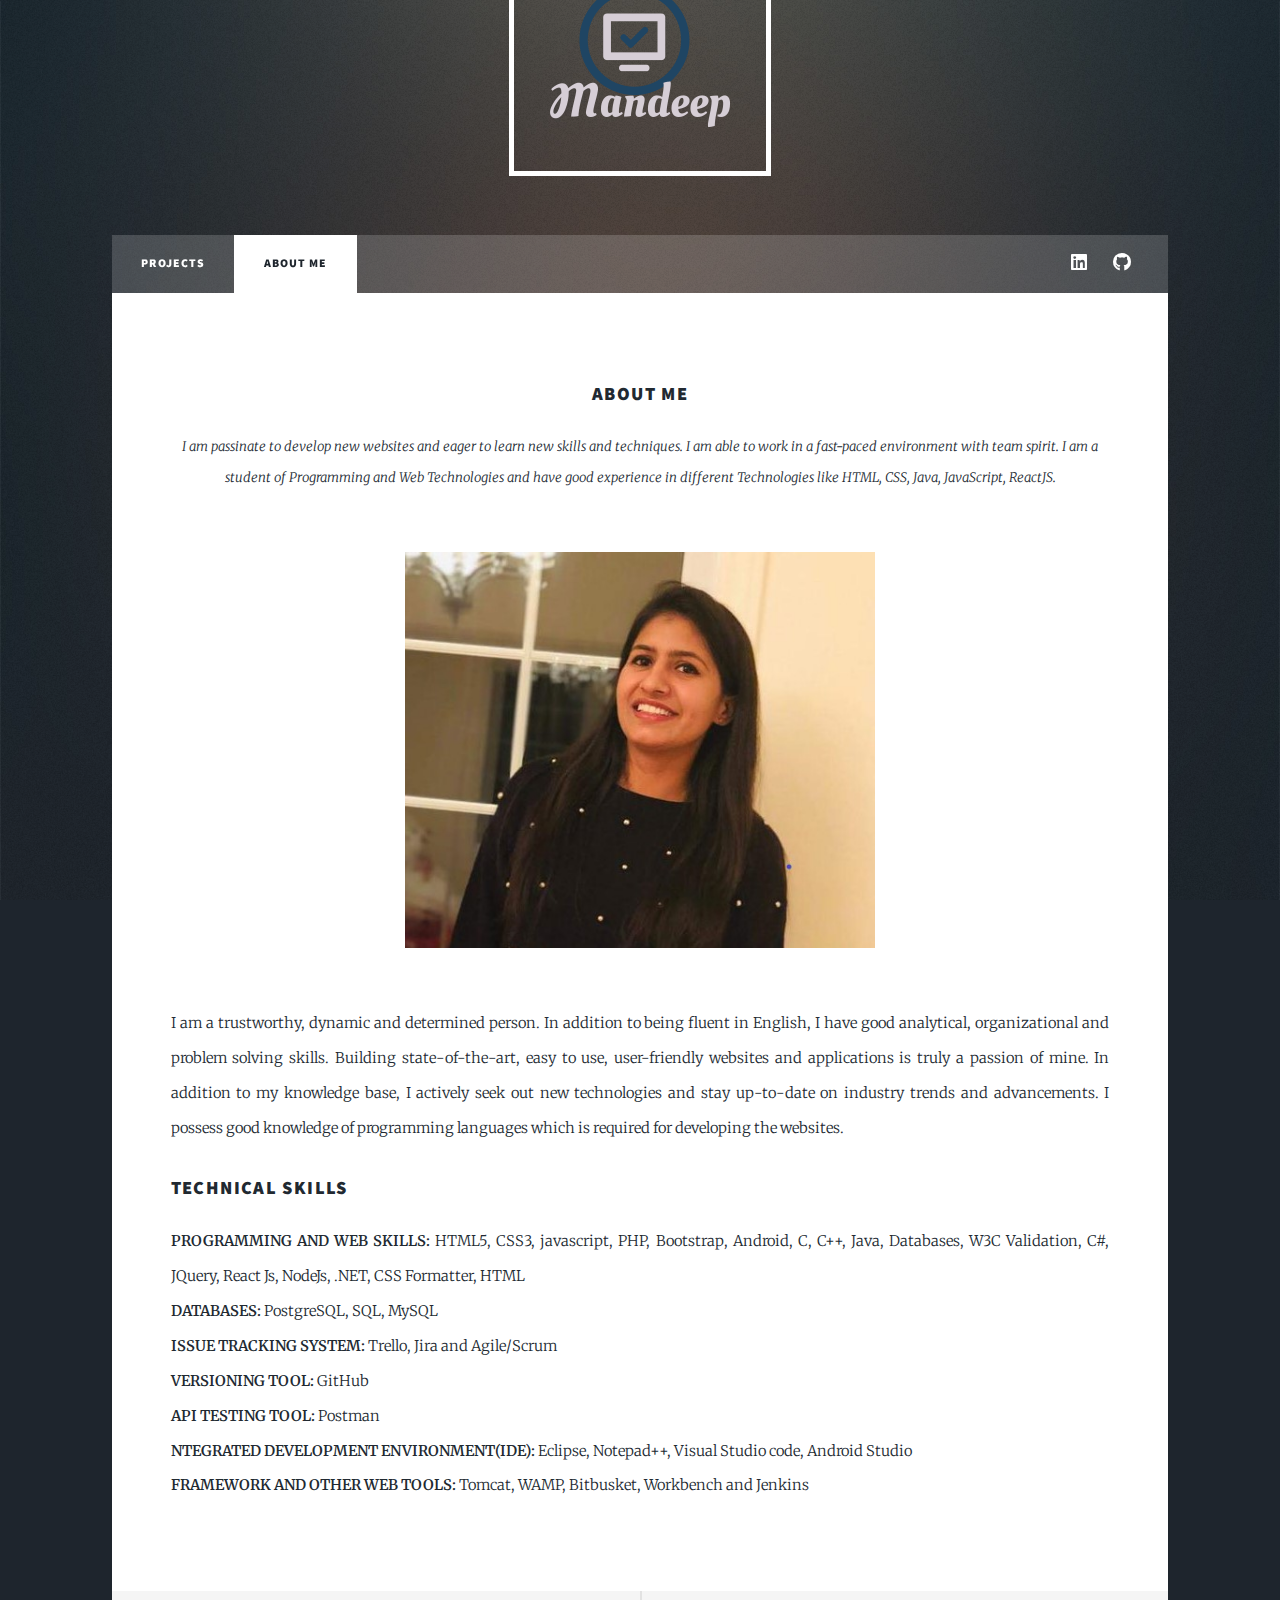
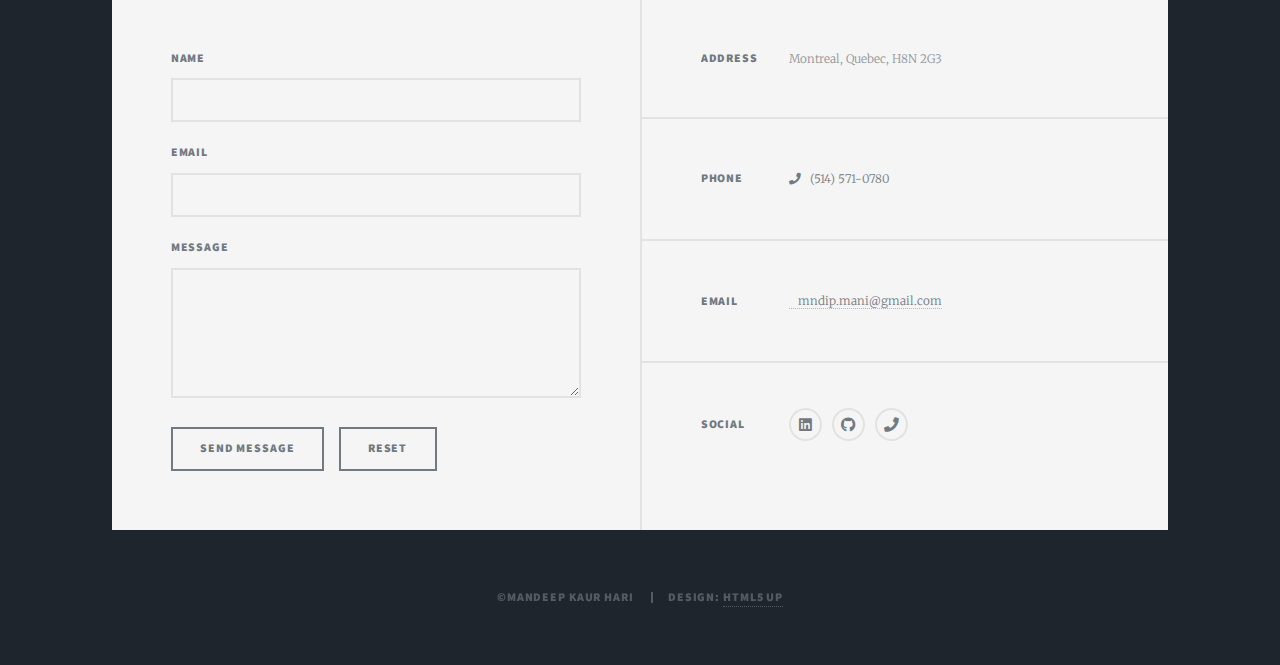
==== commit 5296fe00: "update in footer" ====
--- a/aboutme.html
+++ b/aboutme.html
@@ -107,7 +107,7 @@
 				</section>
 				<section>
 					<h3>Email</h3>
-					<p><a class="icon brands fa-envelope" href="mailto:mndip.mani@gmail.com">&nbsp;&nbsp;
+					<p><a href="mailto:mndip.mani@gmail.com">&nbsp;&nbsp;
 							mndip.mani@gmail.com</a>
 					</p>
 				</section>
@@ -116,8 +116,6 @@
 					<ul class="icons alt">
 						<li><a href="https://www.linkedin.com/in/mandeep-kaur-hari-69a55717a/"
 								class="icon brands fa-linkedin"><span class="label">Linkedln</span></a></li>
-						<li><a href="mailto:mndip.mani@gmail.com" class="icon brands fa-envelope"><span
-									class="label">Mail</span></a></li>
 						<li><a href="https://github.com/mhari1" class="icon brands fa-github"><span
 									class="label">GitHub</span></a></li>
 						<li><a class="icon solid fa-phone" href="tel:514-571-0780"><span class="label">(514)
